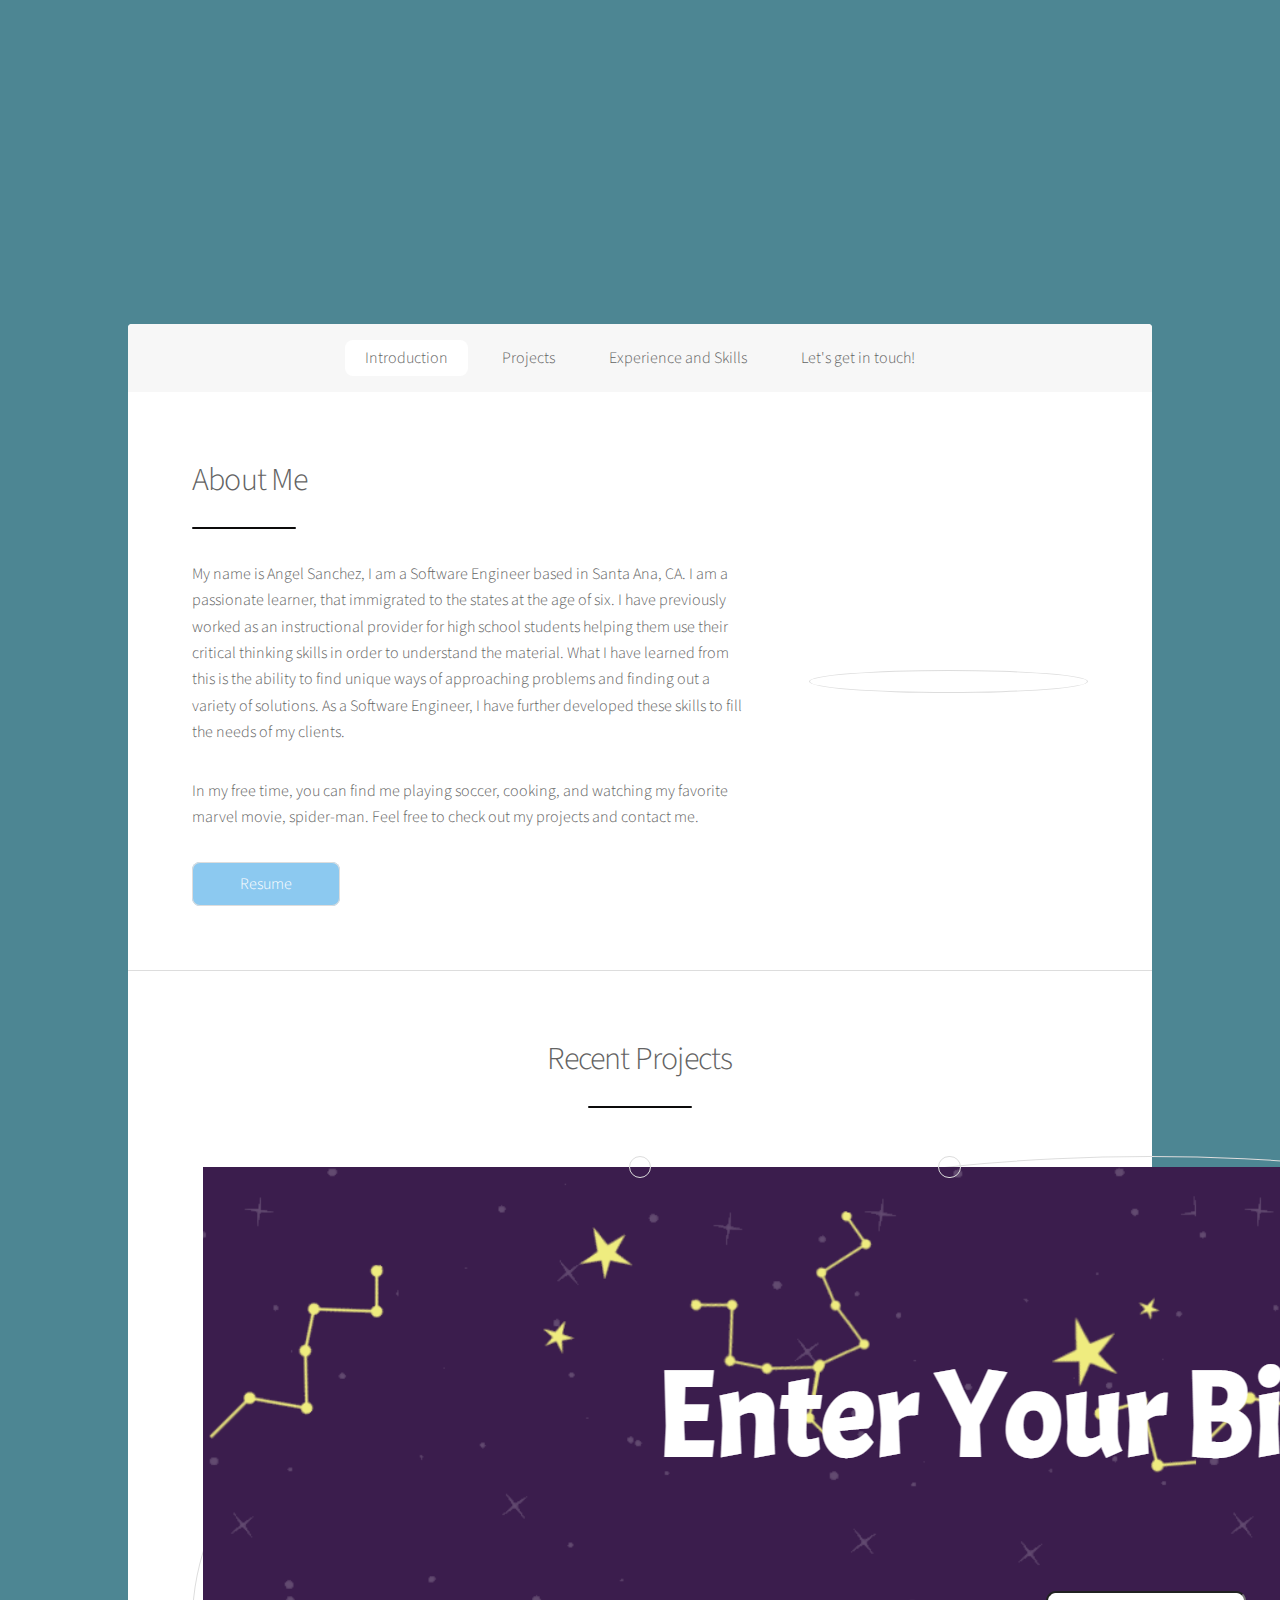
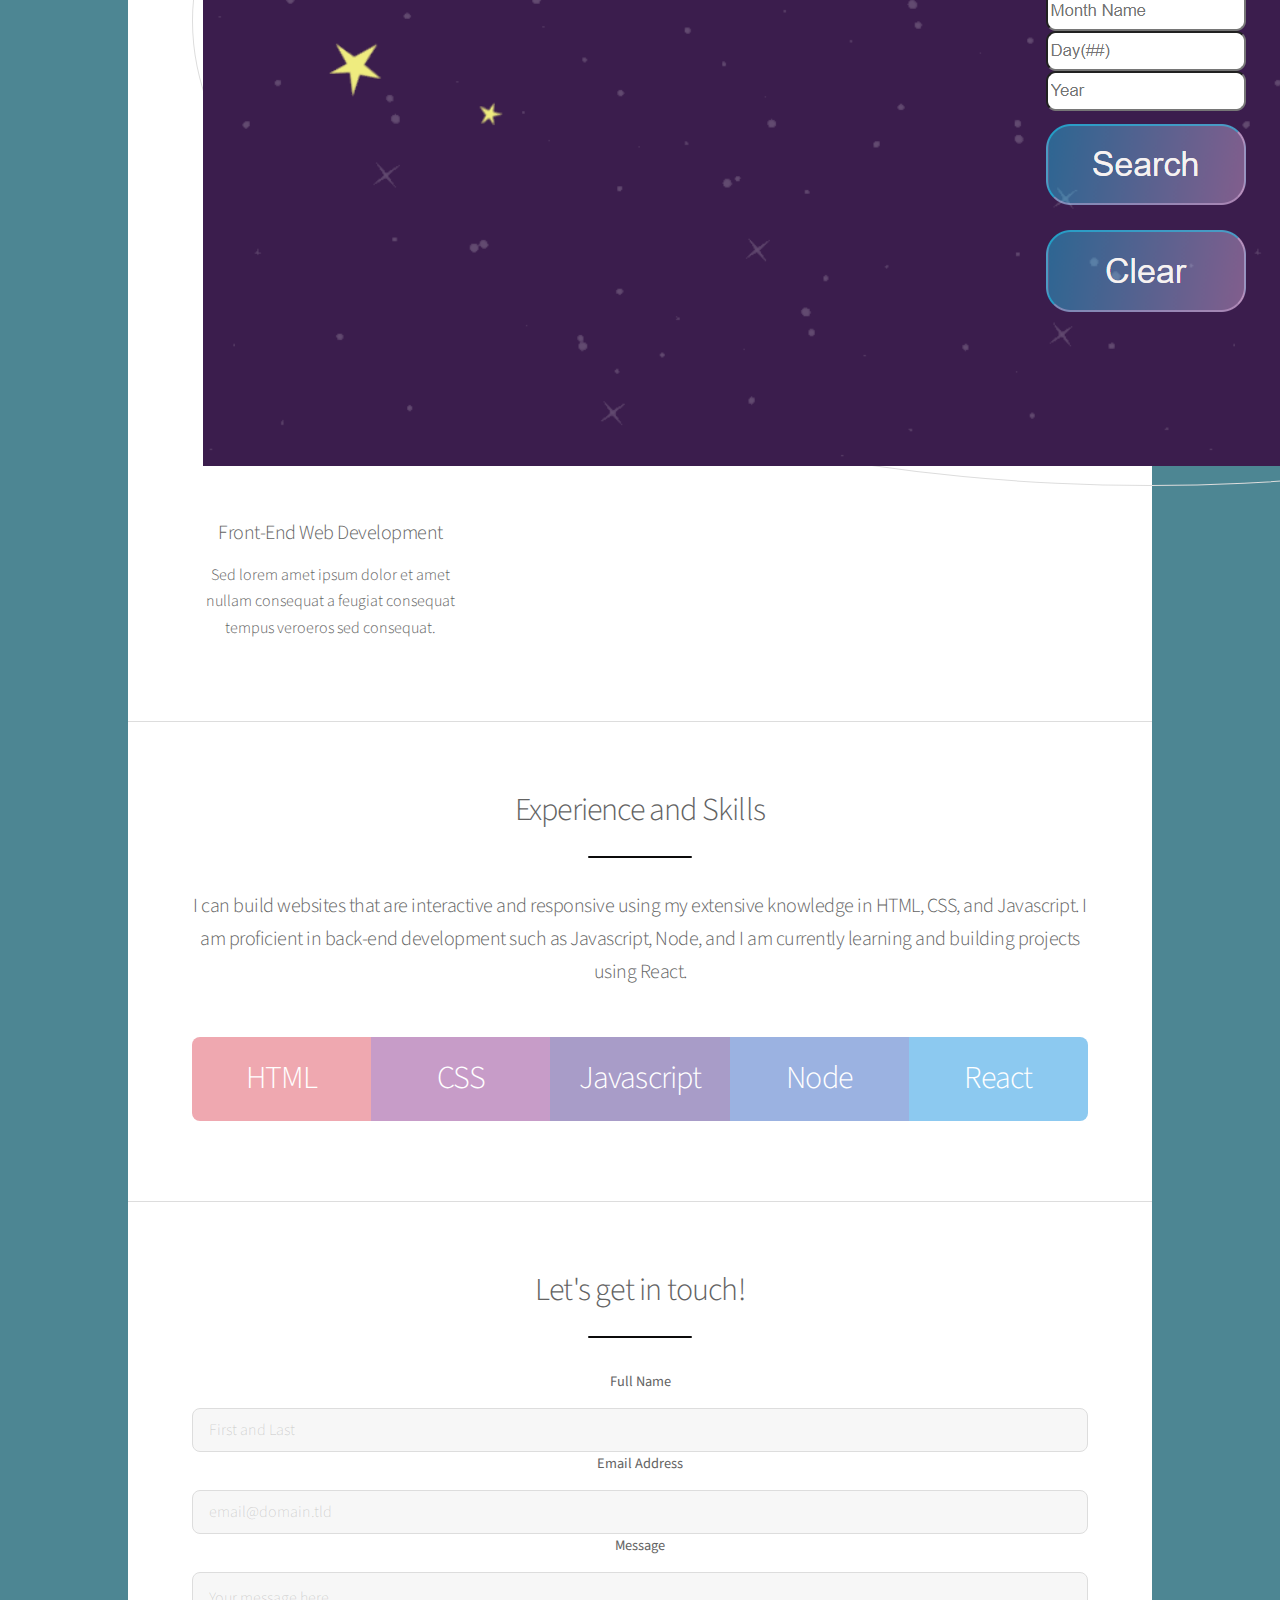
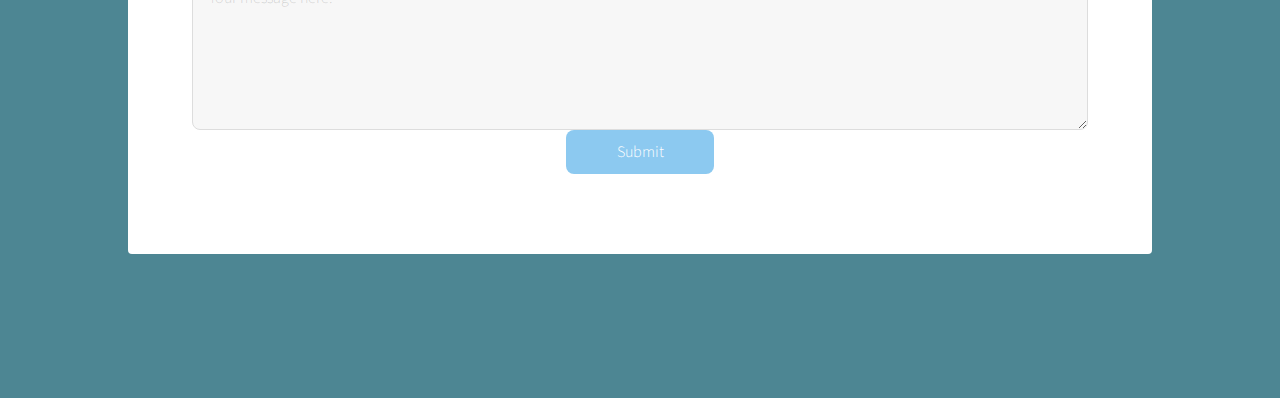
==== index.html @ 54117f0a "Update index.html" ====
<!DOCTYPE HTML>

<html>
	<head>
		<title>Angel Sanchez Portfolio</title>
		<meta charset="utf-8" />
		<meta name="viewport" content="width=device-width, initial-scale=1, user-scalable=no" />
		<link rel="stylesheet" href="assets/css/main.css" />
		<noscript><link rel="stylesheet" href="assets/css/noscript.css" /></noscript>
	</head>
	<body class="is-preload">

		<!-- Wrapper -->
			<div id="wrapper">

				<!-- Header -->
					<header id="header" class="alt">
<!-- 						<span class="logo"><img src="images/Angel.png" alt="" /></span> -->
						<h1>Angel Sanchez Bazan</h1>
						<ul>
							<li class = "linkedin"><a href="https://www.linkedin.com/in/angel-sanchez-a09723190/" target= "_blank"><i class="fab fa-linkedin-in"></i></a></li>
							<li class = "media-links2"><a href ="https://twitter.com/sanchez27_angel" target = "_blank"><i class="fab fa-twitter"></i></a></li>
							<li class = "media-links3"><a href = "https://github.com/t050" target = "_blank"><i class="fab fa-github"></i></a></li>
						</ul>
						<p>Just another friendly, Software Engineer </p>
					</header>
					<!-- <br />
					designed by <a href="https://twitter.com/sanchez27_angel">@sanchez27_angel</a>. -->
				<!-- Nav -->
					<nav id="nav">
						<ul>
							<li><a href="#intro" class="active">Introduction</a></li>
							<li><a href="#first">Projects</a></li>
							<li><a href="#second">Experience and Skills</a></li>
							<li><a href="#cta">Let's get in touch!</a></li>
						</ul>
					</nav>

				<!-- Main -->
					<div id="main">

						<!-- Introduction -->
							<section id="intro" class="main">
								<div class="spotlight">
									<div class="content">
										<header class="major">
											<h2>About Me</h2>
										</header>
										<p>My name is Angel Sanchez, I am a Software Engineer based in Santa Ana, CA. I am a passionate learner, that immigrated to the states at the age of six. I have previously worked as an instructional provider for high school students helping them use their critical thinking skills in order to understand the material. What I have learned from this is the ability to find unique ways of approaching problems and finding out a variety of solutions. As a Software Engineer, I have further developed these skills to fill the needs of my clients.</p>
										<p>In my free time, you can find me playing soccer, cooking, and watching my favorite marvel movie, spider-man. Feel free to check out my projects and contact me.  </p>
										<ul class="actions">
											<li><a href="https://drive.google.com/file/d/1MZPP5GNu8l9Jbw7h25G1iPwLgvTnqQPQ/view?usp=sharing" target="_blank" class="button">Resume</a></li>
										</ul>
									</div>
									<span class="image"><img src="images/angelsanchez (1).png" alt="" /></span>
								</div>
							</section>

						<!-- First Section -->
							<section id="first" class="main special">
								<header class="major">
									<h2>Recent Projects</h2>
								</header>
								<ul class="features">
									<li>
											<a class="icon solid major style1 fa-code" href="https://avocado-horoscope.netlify.app/"></span>
											<img class="horoscope" src="images/avocado.png" alt>
										</a>
										<h3>Front-End Web Development</h3>
										<p>Sed lorem amet ipsum dolor et amet nullam consequat a feugiat consequat tempus veroeros sed consequat.</p>
									</li>
									<li>
										<span class="icon major style3 fa-copy"></span>
										<h3>Back-End Web Development</h3>
										<p>Sed lorem amet ipsum dolor et amet nullam consequat a feugiat consequat tempus veroeros sed consequat.</p>
									</li>
									<li>
										<span class="icon major style5 fa-gem"></span>
										<h3>Graphic Design</h3>
										<p>Sed lorem amet ipsum dolor et amet nullam consequat a feugiat consequat tempus veroeros sed consequat.</p>
									</li>
								</ul>
								<footer class="major">
									<!-- <ul class="actions special">
										<li><a href="generic.html" class="button">Learn More</a></li>
									</ul> -->
								</footer>
							</section>

						<!-- Experience and Skills -->
							<section id="second" class="main special">
								<header class="major">
									<h2>Experience and Skills</h2>
									<p>I can build websites that are interactive and responsive using my extensive knowledge in HTML, CSS, and Javascript. I am proficient in back-end development such as Javascript, Node, and I am currently learning and building projects using React.</p>
								</header>
								<ul class="statistics">
									<li class="style1">
										<span class="fab fa-html5"></span>
										<strong>HTML</strong>
									</li>
									<li class="style2">
										<span class="fab fa-css3-alt"></span>
										<strong>CSS</strong>
									</li>
									<li class="style3">
										<span class="fab fa-js"></span>
										<strong>Javascript</strong>
									</li>
									<li class="style4">
										<span class="fab fa-node-js"></span>
										<strong>Node</strong>
									</li>
									<li class="style5">
										<span class="fab fa-react"></span>
										<strong>React</strong>
									</li>
								</ul>
<!-- 								<p class="content">. </p> -->
								<footer class="major">
									
								</footer>
							</section>

						<!-- Get Started -->
							<section id="cta" class="main special">
								<header class="major">
									<h2>Let's get in touch!</h2>
									<form id="fs-frm" name="simple-contact-form" accept-charset="utf-8" action="https://formspree.io/f/mdoykpnk" method="post">
  <fieldset id="fs-frm-inputs">
    <label for="full-name">Full Name</label>
    <input type="text" name="name" id="full-name" placeholder="First and Last" required="">
    <label for="email-address">Email Address</label>
    <input type="email" name="_replyto" id="email-address" placeholder="email@domain.tld" required="">
    <label for="message">Message</label>
    <textarea rows="5" name="message" id="message" placeholder="Your message here." required=""></textarea>
    <input type="hidden" name="_subject" id="email-subject" value="Contact Form Submission">
  </fieldset>

  <input type="submit" value="Submit" class ="primary">
										
</form>
<!-- 								<dt>Email</dt>
								<dd><a href="mailto:angelsanchez.as524@gmail.com">angelsanchez.as524@gmail.com</a></dd>
									<p>Donec imperdiet consequat consequat. Suspendisse feugiat congue<br />
									posuere. Nulla massa urna, fermentum eget quam aliquet.</p>
								</header>
								<footer class="major"> -->
<!-- 									<ul class="actions special">
										<li><a href="generic.html" class="button primary">Get Started</a></li>
										<li><a href="generic.html" class="button">Learn More</a></li>
									</ul> -->
								</footer>
							</section>

					</div>

				<!-- Footer -->
					<footer id="footer">
<!-- 						<section>
							<h2>Aliquam sed mauris</h2>
							<p>Sed lorem ipsum dolor sit amet et nullam consequat feugiat consequat magna adipiscing tempus etiam dolore veroeros. eget dapibus mauris. Cras aliquet, nisl ut viverra sollicitudin, ligula erat egestas velit, vitae tincidunt odio.</p>
							<ul class="actions">
								<li><a href="generic.html" class="button">Learn More</a></li>
							</ul>
						</section>
						<section>
							<h2>Etiam feugiat</h2>
							<dl class="alt">
								<dt>Address</dt>
								<dd>1234 Somewhere Road &bull; Nashville, TN 00000 &bull; USA</dd>
								<dt>Phone</dt>
								<dd>(000) 000-0000 x 0000</dd>
								<dt>Email</dt>
								<dd><a href="#">information@untitled.tld</a></dd>
							</dl>
							<ul class="icons">
								<li><a href="#" class="icon brands fa-twitter alt"><span class="label">Twitter</span></a></li>
								<li><a href="#" class="icon brands fa-facebook-f alt"><span class="label">Facebook</span></a></li>
								<li><a href="#" class="icon brands fa-instagram alt"><span class="label">Instagram</span></a></li>
								<li><a href="#" class="icon brands fa-github alt"><span class="label">GitHub</span></a></li>
								<li><a href="#" class="icon brands fa-dribbble alt"><span class="label">Dribbble</span></a></li>
							</ul>
						</section>
						<p class="copyright">&copy; Untitled. Design: <a href="https://html5up.net">HTML5 UP</a>.</p> -->
					</footer>

			</div>

		<!-- Scripts -->
			<script src="assets/js/jquery.min.js"></script>
			<script src="assets/js/jquery.scrollex.min.js"></script>
			<script src="assets/js/jquery.scrolly.min.js"></script>
			<script src="assets/js/browser.min.js"></script>
			<script src="assets/js/breakpoints.min.js"></script>
			<script src="assets/js/util.js"></script>
			<script src="assets/js/main.js"></script>

	</body>
</html>
---- assets/css/main.css ----
@import url(fontawesome-all.min.css);
@import 'https://fonts.googleapis.com/css?family=Source+Sans+Pro:300,400';

/*
	Stellar by HTML5 UP
	html5up.net | @ajlkn
	Free for personal and commercial use under the CCA 3.0 license (html5up.net/license)
*/

html, body, div, span, applet, object,
iframe, h1, h2, h3, h4, h5, h6, p, blockquote,
pre, a, abbr, acronym, address, big, cite,
code, del, dfn, em, img, ins, kbd, q, s, samp,
small, strike, strong, sub, sup, tt, var, b,
u, i, center, dl, dt, dd, ol, ul, li, fieldset,
form, label, legend, table, caption, tbody,
tfoot, thead, tr, th, td, article, aside,
canvas, details, embed, figure, figcaption,
footer, header, hgroup, menu, nav, output, ruby,
section, summary, time, mark, audio, video {
	margin: 0;
	padding: 0;
	border: 0;
	font-size: 100%;
	font: inherit;
	vertical-align: baseline;}

article, aside, details, figcaption, figure,
footer, header, hgroup, menu, nav, section {
	display: block;}

body {
	line-height: 1;
}

ol, ul {
	list-style: none;
}

blockquote, q {
	quotes: none;
}

	blockquote:before, blockquote:after, q:before, q:after {
		content: '';
		content: none;
	}

table {
	border-collapse: collapse;
	border-spacing: 0;
}

body {
	-webkit-text-size-adjust: none;
}

mark {
	background-color: transparent;
	color: inherit;
}

input::-moz-focus-inner {
	border: 0;
	padding: 0;
}

input, select, textarea {
	-moz-appearance: none;
	-webkit-appearance: none;
	-ms-appearance: none;
	appearance: none;
}

/* Basic */

	@-ms-viewport {
		width: device-width;
	}

	body {
		-ms-overflow-style: scrollbar;
	}

	@media screen and (max-width: 480px) {

		html, body {
			min-width: 320px;
		}

	}

	html {
		box-sizing: border-box;
	}

	*, *:before, *:after {
		box-sizing: inherit;
	}

	body {
		background-color: #20690a;
		background-image: url("images/overlay.png"), -moz-linear-gradient(45deg, #065814 15%, #5f4d93 85%);
		background-image: url("images/overlay.png"), -webkit-linear-gradient(45deg, #e37682 15%, #5f4d93 85%);
		background-image: url("images/overlay.png"), -ms-linear-gradient(45deg, #4d8693 15%, #4d8693 85%);
		background-image: url("images/overlay.png"), linear-gradient(45deg, #4d8693 15%, #4d8693 85%);
	}

		body.is-preload *, body.is-preload *:before, body.is-preload *:after {
			-moz-animation: none !important;
			-webkit-animation: none !important;
			-ms-animation: none !important;
			animation: none !important;
			-moz-transition: none !important;
			-webkit-transition: none !important;
			-ms-transition: none !important;
			transition: none !important;
		}

/* Type */

	body {
		background-color: #2f5e14;
		color: rgba(255, 255, 255, 0.65);
	}

	body, input, select, textarea {
		font-family: "Source Sans Pro", Helvetica, sans-serif;
		font-size: 17pt;
		font-weight: 300;
		line-height: 1.65;
	}

		@media screen and (max-width: 1680px) {

			body, input, select, textarea {
				font-size: 14pt;
			}

		}

		@media screen and (max-width: 1280px) {

			body, input, select, textarea {
				font-size: 12pt;
			}

		}

		@media screen and (max-width: 360px) {

			body, input, select, textarea {
				font-size: 11pt;
			}

		}

	a {
		-moz-transition: color 0.2s ease, border-bottom 0.2s ease;
		-webkit-transition: color 0.2s ease, border-bottom 0.2s ease;
		-ms-transition: color 0.2s ease, border-bottom 0.2s ease;
		transition: color 0.2s ease, border-bottom 0.2s ease;
		text-decoration: none;
		border-bottom: dotted 1px;
		color: inherit;
	}

		a:hover {
			border-bottom-color: transparent;
		}

	strong, b {
		font-weight: 400;
	}

	em, i {
		font-style: italic;
	}

	p {
		margin: 0 0 2em 0;
	}

		p.content {
			-moz-columns: 20em 2;
			-webkit-columns: 20em 2;
			-ms-columns: 20em 2;
			columns: 20em 2;
			-moz-column-gap: 2em;
			-webkit-column-gap: 2em;
			-ms-column-gap: 2em;
			column-gap: 2em;
			text-align: justify;
		}

	h1, h2, h3, h4, h5, h6 {
		font-weight: 300;
		line-height: 1.5;
		margin: 0 0 0.7em 0;
		letter-spacing: -0.025em;
	}

		h1 a, h2 a, h3 a, h4 a, h5 a, h6 a {
			color: inherit;
			text-decoration: none;
		}

	h1 {
		font-size: 2.5em;
		line-height: 1.2;
	}

	h2 {
		font-size: 1.5em;
	}

	h3 {
		font-size: 1.25em;
	}

	h4 {
		font-size: 1.1em;
	}

	h5 {
		font-size: 0.9em;
	}

	h6 {
		font-size: 0.7em;
	}

	@media screen and (max-width: 736px) {

		h1 {
			font-size: 2em;
		}

	}

	sub {
		font-size: 0.8em;
		position: relative;
		top: 0.5em;
	}

	sup {
		font-size: 0.8em;
		position: relative;
		top: -0.5em;
	}

	blockquote {
		border-left: solid 4px;
		font-style: italic;
		margin: 0 0 2em 0;
		padding: 0.5em 0 0.5em 2em;
	}

	code {
		border-radius: 8px;
		border: solid 1px;
		font-family: "Courier New", monospace;
		font-size: 0.9em;
		margin: 0 0.25em;
		padding: 0.25em 0.65em;
	}

	pre {
		-webkit-overflow-scrolling: touch;
		font-family: "Courier New", monospace;
		font-size: 0.9em;
		margin: 0 0 2em 0;
	}

		pre code {
			display: block;
			line-height: 1.75;
			padding: 1em 1.5em;
			overflow-x: auto;
		}

	hr {
		border: 0;
		border-bottom: solid 1px;
		margin: 2em 0;
	}

		hr.major {
			margin: 3em 0;
		}

	.align-left {
		text-align: left;
	}

	.align-center {
		text-align: center;
	}

	.align-right {
		text-align: right;
	}

	input, select, textarea {
		color: #ffffff;
	}

	a:hover {
		color: #ffffff;
	}

	strong, b {
		color: #ffffff;
	}

	h1, h2, h3, h4, h5, h6 {
		color: #ffffff;
	}

	blockquote {
		border-left-color: rgba(255, 255, 255, 0.35);
	}

	code {
		background: rgba(255, 255, 255, 0.075);
		border-color: rgba(255, 255, 255, 0.35);
	}

	hr {
		border-bottom-color: rgba(255, 255, 255, 0.35);
	}

/* Row */

	.row {
		display: flex;
		flex-wrap: wrap;
		box-sizing: border-box;
		align-items: stretch;
	}

		.row > * {
			box-sizing: border-box;
		}

		.row.gtr-uniform > * > :last-child {
			margin-bottom: 0;
		}

		.row.aln-left {
			justify-content: flex-start;
		}

		.row.aln-center {
			justify-content: center;
		}

		.row.aln-right {
			justify-content: flex-end;
		}

		.row.aln-top {
			align-items: flex-start;
		}

		.row.aln-middle {
			align-items: center;
		}

		.row.aln-bottom {
			align-items: flex-end;
		}

		.row > .imp {
			order: -1;
		}

		.row > .col-1 {
			width: 8.33333%;
		}

		.row > .off-1 {
			margin-left: 8.33333%;
		}

		.row > .col-2 {
			width: 16.66667%;
		}

		.row > .off-2 {
			margin-left: 16.66667%;
		}

		.row > .col-3 {
			width: 25%;
		}

		.row > .off-3 {
			margin-left: 25%;
		}

		.row > .col-4 {
			width: 33.33333%;
		}

		.row > .off-4 {
			margin-left: 33.33333%;
		}

		.row > .col-5 {
			width: 41.66667%;
		}

		.row > .off-5 {
			margin-left: 41.66667%;
		}

		.row > .col-6 {
			width: 50%;
		}

		.row > .off-6 {
			margin-left: 50%;
		}

		.row > .col-7 {
			width: 58.33333%;
		}

		.row > .off-7 {
			margin-left: 58.33333%;
		}

		.row > .col-8 {
			width: 66.66667%;
		}

		.row > .off-8 {
			margin-left: 66.66667%;
		}

		.row > .col-9 {
			width: 75%;
		}

		.row > .off-9 {
			margin-left: 75%;
		}

		.row > .col-10 {
			width: 83.33333%;
		}

		.row > .off-10 {
			margin-left: 83.33333%;
		}

		.row > .col-11 {
			width: 91.66667%;
		}

		.row > .off-11 {
			margin-left: 91.66667%;
		}

		.row > .col-12 {
			width: 100%;
		}

		.row > .off-12 {
			margin-left: 100%;
		}

		.row.gtr-0 {
			margin-top: 0;
			margin-left: 0em;
		}

			.row.gtr-0 > * {
				padding: 0 0 0 0em;
			}

			.row.gtr-0.gtr-uniform {
				margin-top: 0em;
			}

				.row.gtr-0.gtr-uniform > * {
					padding-top: 0em;
				}

		.row.gtr-25 {
			margin-top: 0;
			margin-left: -0.375em;
		}

			.row.gtr-25 > * {
				padding: 0 0 0 0.375em;
			}

			.row.gtr-25.gtr-uniform {
				margin-top: -0.375em;
			}

				.row.gtr-25.gtr-uniform > * {
					padding-top: 0.375em;
				}

		.row.gtr-50 {
			margin-top: 0;
			margin-left: -0.75em;
		}

			.row.gtr-50 > * {
				padding: 0 0 0 0.75em;
			}

			.row.gtr-50.gtr-uniform {
				margin-top: -0.75em;
			}

				.row.gtr-50.gtr-uniform > * {
					padding-top: 0.75em;
				}

		.row {
			margin-top: 0;
			margin-left: -1.5em;
		}

			.row > * {
				padding: 0 0 0 1.5em;
			}

			.row.gtr-uniform {
				margin-top: -1.5em;
			}

				.row.gtr-uniform > * {
					padding-top: 1.5em;
				}

		.row.gtr-150 {
			margin-top: 0;
			margin-left: -2.25em;
		}

			.row.gtr-150 > * {
				padding: 0 0 0 2.25em;
			}

			.row.gtr-150.gtr-uniform {
				margin-top: -2.25em;
			}

				.row.gtr-150.gtr-uniform > * {
					padding-top: 2.25em;
				}

		.row.gtr-200 {
			margin-top: 0;
			margin-left: -3em;
		}

			.row.gtr-200 > * {
				padding: 0 0 0 3em;
			}

			.row.gtr-200.gtr-uniform {
				margin-top: -3em;
			}

				.row.gtr-200.gtr-uniform > * {
					padding-top: 3em;
				}

		@media screen and (max-width: 1680px) {

			.row {
				display: flex;
				flex-wrap: wrap;
				box-sizing: border-box;
				align-items: stretch;
			}

				.row > * {
					box-sizing: border-box;
				}

				.row.gtr-uniform > * > :last-child {
					margin-bottom: 0;
				}

				.row.aln-left {
					justify-content: flex-start;
				}

				.row.aln-center {
					justify-content: center;
				}

				.row.aln-right {
					justify-content: flex-end;
				}

				.row.aln-top {
					align-items: flex-start;
				}

				.row.aln-middle {
					align-items: center;
				}

				.row.aln-bottom {
					align-items: flex-end;
				}

				.row > .imp-xlarge {
					order: -1;
				}

				.row > .col-1-xlarge {
					width: 8.33333%;
				}

				.row > .off-1-xlarge {
					margin-left: 8.33333%;
				}

				.row > .col-2-xlarge {
					width: 16.66667%;
				}

				.row > .off-2-xlarge {
					margin-left: 16.66667%;
				}

				.row > .col-3-xlarge {
					width: 25%;
				}

				.row > .off-3-xlarge {
					margin-left: 25%;
				}

				.row > .col-4-xlarge {
					width: 33.33333%;
				}

				.row > .off-4-xlarge {
					margin-left: 33.33333%;
				}

				.row > .col-5-xlarge {
					width: 41.66667%;
				}

				.row > .off-5-xlarge {
					margin-left: 41.66667%;
				}

				.row > .col-6-xlarge {
					width: 50%;
				}

				.row > .off-6-xlarge {
					margin-left: 50%;
				}

				.row > .col-7-xlarge {
					width: 58.33333%;
				}

				.row > .off-7-xlarge {
					margin-left: 58.33333%;
				}

				.row > .col-8-xlarge {
					width: 66.66667%;
				}

				.row > .off-8-xlarge {
					margin-left: 66.66667%;
				}

				.row > .col-9-xlarge {
					width: 75%;
				}

				.row > .off-9-xlarge {
					margin-left: 75%;
				}

				.row > .col-10-xlarge {
					width: 83.33333%;
				}

				.row > .off-10-xlarge {
					margin-left: 83.33333%;
				}

				.row > .col-11-xlarge {
					width: 91.66667%;
				}

				.row > .off-11-xlarge {
					margin-left: 91.66667%;
				}

				.row > .col-12-xlarge {
					width: 100%;
				}

				.row > .off-12-xlarge {
					margin-left: 100%;
				}

				.row.gtr-0 {
					margin-top: 0;
					margin-left: 0em;
				}

					.row.gtr-0 > * {
						padding: 0 0 0 0em;
					}

					.row.gtr-0.gtr-uniform {
						margin-top: 0em;
					}

						.row.gtr-0.gtr-uniform > * {
							padding-top: 0em;
						}

				.row.gtr-25 {
					margin-top: 0;
					margin-left: -0.375em;
				}

					.row.gtr-25 > * {
						padding: 0 0 0 0.375em;
					}

					.row.gtr-25.gtr-uniform {
						margin-top: -0.375em;
					}

						.row.gtr-25.gtr-uniform > * {
							padding-top: 0.375em;
						}

				.row.gtr-50 {
					margin-top: 0;
					margin-left: -0.75em;
				}

					.row.gtr-50 > * {
						padding: 0 0 0 0.75em;
					}

					.row.gtr-50.gtr-uniform {
						margin-top: -0.75em;
					}

						.row.gtr-50.gtr-uniform > * {
							padding-top: 0.75em;
						}

				.row {
					margin-top: 0;
					margin-left: -1.5em;
				}

					.row > * {
						padding: 0 0 0 1.5em;
					}

					.row.gtr-uniform {
						margin-top: -1.5em;
					}

						.row.gtr-uniform > * {
							padding-top: 1.5em;
						}

				.row.gtr-150 {
					margin-top: 0;
					margin-left: -2.25em;
				}

					.row.gtr-150 > * {
						padding: 0 0 0 2.25em;
					}

					.row.gtr-150.gtr-uniform {
						margin-top: -2.25em;
					}

						.row.gtr-150.gtr-uniform > * {
							padding-top: 2.25em;
						}

				.row.gtr-200 {
					margin-top: 0;
					margin-left: -3em;
				}

					.row.gtr-200 > * {
						padding: 0 0 0 3em;
					}

					.row.gtr-200.gtr-uniform {
						margin-top: -3em;
					}

						.row.gtr-200.gtr-uniform > * {
							padding-top: 3em;
						}

		}

		@media screen and (max-width: 1280px) {

			.row {
				display: flex;
				flex-wrap: wrap;
				box-sizing: border-box;
				align-items: stretch;
			}

				.row > * {
					box-sizing: border-box;
				}

				.row.gtr-uniform > * > :last-child {
					margin-bottom: 0;
				}

				.row.aln-left {
					justify-content: flex-start;
				}

				.row.aln-center {
					justify-content: center;
				}

				.row.aln-right {
					justify-content: flex-end;
				}

				.row.aln-top {
					align-items: flex-start;
				}

				.row.aln-middle {
					align-items: center;
				}

				.row.aln-bottom {
					align-items: flex-end;
				}

				.row > .imp-large {
					order: -1;
				}

				.row > .col-1-large {
					width: 8.33333%;
				}

				.row > .off-1-large {
					margin-left: 8.33333%;
				}

				.row > .col-2-large {
					width: 16.66667%;
				}

				.row > .off-2-large {
					margin-left: 16.66667%;
				}

				.row > .col-3-large {
					width: 25%;
				}

				.row > .off-3-large {
					margin-left: 25%;
				}

				.row > .col-4-large {
					width: 33.33333%;
				}

				.row > .off-4-large {
					margin-left: 33.33333%;
				}

				.row > .col-5-large {
					width: 41.66667%;
				}

				.row > .off-5-large {
					margin-left: 41.66667%;
				}

				.row > .col-6-large {
					width: 50%;
				}

				.row > .off-6-large {
					margin-left: 50%;
				}

				.row > .col-7-large {
					width: 58.33333%;
				}

				.row > .off-7-large {
					margin-left: 58.33333%;
				}

				.row > .col-8-large {
					width: 66.66667%;
				}

				.row > .off-8-large {
					margin-left: 66.66667%;
				}

				.row > .col-9-large {
					width: 75%;
				}

				.row > .off-9-large {
					margin-left: 75%;
				}

				.row > .col-10-large {
					width: 83.33333%;
				}

				.row > .off-10-large {
					margin-left: 83.33333%;
				}

				.row > .col-11-large {
					width: 91.66667%;
				}

				.row > .off-11-large {
					margin-left: 91.66667%;
				}

				.row > .col-12-large {
					width: 100%;
				}

				.row > .off-12-large {
					margin-left: 100%;
				}

				.row.gtr-0 {
					margin-top: 0;
					margin-left: 0em;
				}

					.row.gtr-0 > * {
						padding: 0 0 0 0em;
					}

					.row.gtr-0.gtr-uniform {
						margin-top: 0em;
					}

						.row.gtr-0.gtr-uniform > * {
							padding-top: 0em;
						}

				.row.gtr-25 {
					margin-top: 0;
					margin-left: -0.375em;
				}

					.row.gtr-25 > * {
						padding: 0 0 0 0.375em;
					}

					.row.gtr-25.gtr-uniform {
						margin-top: -0.375em;
					}

						.row.gtr-25.gtr-uniform > * {
							padding-top: 0.375em;
						}

				.row.gtr-50 {
					margin-top: 0;
					margin-left: -0.75em;
				}

					.row.gtr-50 > * {
						padding: 0 0 0 0.75em;
					}

					.row.gtr-50.gtr-uniform {
						margin-top: -0.75em;
					}

						.row.gtr-50.gtr-uniform > * {
							padding-top: 0.75em;
						}

				.row {
					margin-top: 0;
					margin-left: -1.5em;
				}

					.row > * {
						padding: 0 0 0 1.5em;
					}

					.row.gtr-uniform {
						margin-top: -1.5em;
					}

						.row.gtr-uniform > * {
							padding-top: 1.5em;
						}

				.row.gtr-150 {
					margin-top: 0;
					margin-left: -2.25em;
				}

					.row.gtr-150 > * {
						padding: 0 0 0 2.25em;
					}

					.row.gtr-150.gtr-uniform {
						margin-top: -2.25em;
					}

						.row.gtr-150.gtr-uniform > * {
							padding-top: 2.25em;
						}

				.row.gtr-200 {
					margin-top: 0;
					margin-left: -3em;
				}

					.row.gtr-200 > * {
						padding: 0 0 0 3em;
					}

					.row.gtr-200.gtr-uniform {
						margin-top: -3em;
					}

						.row.gtr-200.gtr-uniform > * {
							padding-top: 3em;
						}

		}

		@media screen and (max-width: 980px) {

			.row {
				display: flex;
				flex-wrap: wrap;
				box-sizing: border-box;
				align-items: stretch;
			}

				.row > * {
					box-sizing: border-box;
				}

				.row.gtr-uniform > * > :last-child {
					margin-bottom: 0;
				}

				.row.aln-left {
					justify-content: flex-start;
				}

				.row.aln-center {
					justify-content: center;
				}

				.row.aln-right {
					justify-content: flex-end;
				}

				.row.aln-top {
					align-items: flex-start;
				}

				.row.aln-middle {
					align-items: center;
				}

				.row.aln-bottom {
					align-items: flex-end;
				}

				.row > .imp-medium {
					order: -1;
				}

				.row > .col-1-medium {
					width: 8.33333%;
				}

				.row > .off-1-medium {
					margin-left: 8.33333%;
				}

				.row > .col-2-medium {
					width: 16.66667%;
				}

				.row > .off-2-medium {
					margin-left: 16.66667%;
				}

				.row > .col-3-medium {
					width: 25%;
				}

				.row > .off-3-medium {
					margin-left: 25%;
				}

				.row > .col-4-medium {
					width: 33.33333%;
				}

				.row > .off-4-medium {
					margin-left: 33.33333%;
				}

				.row > .col-5-medium {
					width: 41.66667%;
				}

				.row > .off-5-medium {
					margin-left: 41.66667%;
				}

				.row > .col-6-medium {
					width: 50%;
				}

				.row > .off-6-medium {
					margin-left: 50%;
				}

				.row > .col-7-medium {
					width: 58.33333%;
				}

				.row > .off-7-medium {
					margin-left: 58.33333%;
				}

				.row > .col-8-medium {
					width: 66.66667%;
				}

				.row > .off-8-medium {
					margin-left: 66.66667%;
				}

				.row > .col-9-medium {
					width: 75%;
				}

				.row > .off-9-medium {
					margin-left: 75%;
				}

				.row > .col-10-medium {
					width: 83.33333%;
				}

				.row > .off-10-medium {
					margin-left: 83.33333%;
				}

				.row > .col-11-medium {
					width: 91.66667%;
				}

				.row > .off-11-medium {
					margin-left: 91.66667%;
				}

				.row > .col-12-medium {
					width: 100%;
				}

				.row > .off-12-medium {
					margin-left: 100%;
				}

				.row.gtr-0 {
					margin-top: 0;
					margin-left: 0em;
				}

					.row.gtr-0 > * {
						padding: 0 0 0 0em;
					}

					.row.gtr-0.gtr-uniform {
						margin-top: 0em;
					}

						.row.gtr-0.gtr-uniform > * {
							padding-top: 0em;
						}

				.row.gtr-25 {
					margin-top: 0;
					margin-left: -0.375em;
				}

					.row.gtr-25 > * {
						padding: 0 0 0 0.375em;
					}

					.row.gtr-25.gtr-uniform {
						margin-top: -0.375em;
					}

						.row.gtr-25.gtr-uniform > * {
							padding-top: 0.375em;
						}

				.row.gtr-50 {
					margin-top: 0;
					margin-left: -0.75em;
				}

					.row.gtr-50 > * {
						padding: 0 0 0 0.75em;
					}

					.row.gtr-50.gtr-uniform {
						margin-top: -0.75em;
					}

						.row.gtr-50.gtr-uniform > * {
							padding-top: 0.75em;
						}

				.row {
					margin-top: 0;
					margin-left: -1.5em;
				}

					.row > * {
						padding: 0 0 0 1.5em;
					}

					.row.gtr-uniform {
						margin-top: -1.5em;
					}

						.row.gtr-uniform > * {
							padding-top: 1.5em;
						}

				.row.gtr-150 {
					margin-top: 0;
					margin-left: -2.25em;
				}

					.row.gtr-150 > * {
						padding: 0 0 0 2.25em;
					}

					.row.gtr-150.gtr-uniform {
						margin-top: -2.25em;
					}

						.row.gtr-150.gtr-uniform > * {
							padding-top: 2.25em;
						}

				.row.gtr-200 {
					margin-top: 0;
					margin-left: -3em;
				}

					.row.gtr-200 > * {
						padding: 0 0 0 3em;
					}

					.row.gtr-200.gtr-uniform {
						margin-top: -3em;
					}

						.row.gtr-200.gtr-uniform > * {
							padding-top: 3em;
						}

		}

		@media screen and (max-width: 736px) {

			.row {
				display: flex;
				flex-wrap: wrap;
				box-sizing: border-box;
				align-items: stretch;
			}

				.row > * {
					box-sizing: border-box;
				}

				.row.gtr-uniform > * > :last-child {
					margin-bottom: 0;
				}

				.row.aln-left {
					justify-content: flex-start;
				}

				.row.aln-center {
					justify-content: center;
				}

				.row.aln-right {
					justify-content: flex-end;
				}

				.row.aln-top {
					align-items: flex-start;
				}

				.row.aln-middle {
					align-items: center;
				}

				.row.aln-bottom {
					align-items: flex-end;
				}

				.row > .imp-small {
					order: -1;
				}

				.row > .col-1-small {
					width: 8.33333%;
				}

				.row > .off-1-small {
					margin-left: 8.33333%;
				}

				.row > .col-2-small {
					width: 16.66667%;
				}

				.row > .off-2-small {
					margin-left: 16.66667%;
				}

				.row > .col-3-small {
					width: 25%;
				}

				.row > .off-3-small {
					margin-left: 25%;
				}

				.row > .col-4-small {
					width: 33.33333%;
				}

				.row > .off-4-small {
					margin-left: 33.33333%;
				}

				.row > .col-5-small {
					width: 41.66667%;
				}

				.row > .off-5-small {
					margin-left: 41.66667%;
				}

				.row > .col-6-small {
					width: 50%;
				}

				.row > .off-6-small {
					margin-left: 50%;
				}

				.row > .col-7-small {
					width: 58.33333%;
				}

				.row > .off-7-small {
					margin-left: 58.33333%;
				}

				.row > .col-8-small {
					width: 66.66667%;
				}

				.row > .off-8-small {
					margin-left: 66.66667%;
				}

				.row > .col-9-small {
					width: 75%;
				}

				.row > .off-9-small {
					margin-left: 75%;
				}

				.row > .col-10-small {
					width: 83.33333%;
				}

				.row > .off-10-small {
					margin-left: 83.33333%;
				}

				.row > .col-11-small {
					width: 91.66667%;
				}

				.row > .off-11-small {
					margin-left: 91.66667%;
				}

				.row > .col-12-small {
					width: 100%;
				}

				.row > .off-12-small {
					margin-left: 100%;
				}

				.row.gtr-0 {
					margin-top: 0;
					margin-left: 0em;
				}

					.row.gtr-0 > * {
						padding: 0 0 0 0em;
					}

					.row.gtr-0.gtr-uniform {
						margin-top: 0em;
					}

						.row.gtr-0.gtr-uniform > * {
							padding-top: 0em;
						}

				.row.gtr-25 {
					margin-top: 0;
					margin-left: -0.25em;
				}

					.row.gtr-25 > * {
						padding: 0 0 0 0.25em;
					}

					.row.gtr-25.gtr-uniform {
						margin-top: -0.25em;
					}

						.row.gtr-25.gtr-uniform > * {
							padding-top: 0.25em;
						}

				.row.gtr-50 {
					margin-top: 0;
					margin-left: -0.5em;
				}

					.row.gtr-50 > * {
						padding: 0 0 0 0.5em;
					}

					.row.gtr-50.gtr-uniform {
						margin-top: -0.5em;
					}

						.row.gtr-50.gtr-uniform > * {
							padding-top: 0.5em;
						}

				.row {
					margin-top: 0;
					margin-left: -1em;
				}

					.row > * {
						padding: 0 0 0 1em;
					}

					.row.gtr-uniform {
						margin-top: -1em;
					}

						.row.gtr-uniform > * {
							padding-top: 1em;
						}

				.row.gtr-150 {
					margin-top: 0;
					margin-left: -1.5em;
				}

					.row.gtr-150 > * {
						padding: 0 0 0 1.5em;
					}

					.row.gtr-150.gtr-uniform {
						margin-top: -1.5em;
					}

						.row.gtr-150.gtr-uniform > * {
							padding-top: 1.5em;
						}

				.row.gtr-200 {
					margin-top: 0;
					margin-left: -2em;
				}

					.row.gtr-200 > * {
						padding: 0 0 0 2em;
					}

					.row.gtr-200.gtr-uniform {
						margin-top: -2em;
					}

						.row.gtr-200.gtr-uniform > * {
							padding-top: 2em;
						}

		}

		@media screen and (max-width: 480px) {

			.row {
				display: flex;
				flex-wrap: wrap;
				box-sizing: border-box;
				align-items: stretch;
			}

				.row > * {
					box-sizing: border-box;
				}

				.row.gtr-uniform > * > :last-child {
					margin-bottom: 0;
				}

				.row.aln-left {
					justify-content: flex-start;
				}

				.row.aln-center {
					justify-content: center;
				}

				.row.aln-right {
					justify-content: flex-end;
				}

				.row.aln-top {
					align-items: flex-start;
				}

				.row.aln-middle {
					align-items: center;
				}

				.row.aln-bottom {
					align-items: flex-end;
				}

				.row > .imp-xsmall {
					order: -1;
				}

				.row > .col-1-xsmall {
					width: 8.33333%;
				}

				.row > .off-1-xsmall {
					margin-left: 8.33333%;
				}

				.row > .col-2-xsmall {
					width: 16.66667%;
				}

				.row > .off-2-xsmall {
					margin-left: 16.66667%;
				}

				.row > .col-3-xsmall {
					width: 25%;
				}

				.row > .off-3-xsmall {
					margin-left: 25%;
				}

				.row > .col-4-xsmall {
					width: 33.33333%;
				}

				.row > .off-4-xsmall {
					margin-left: 33.33333%;
				}

				.row > .col-5-xsmall {
					width: 41.66667%;
				}

				.row > .off-5-xsmall {
					margin-left: 41.66667%;
				}

				.row > .col-6-xsmall {
					width: 50%;
				}

				.row > .off-6-xsmall {
					margin-left: 50%;
				}

				.row > .col-7-xsmall {
					width: 58.33333%;
				}

				.row > .off-7-xsmall {
					margin-left: 58.33333%;
				}

				.row > .col-8-xsmall {
					width: 66.66667%;
				}

				.row > .off-8-xsmall {
					margin-left: 66.66667%;
				}

				.row > .col-9-xsmall {
					width: 75%;
				}

				.row > .off-9-xsmall {
					margin-left: 75%;
				}

				.row > .col-10-xsmall {
					width: 83.33333%;
				}

				.row > .off-10-xsmall {
					margin-left: 83.33333%;
				}

				.row > .col-11-xsmall {
					width: 91.66667%;
				}

				.row > .off-11-xsmall {
					margin-left: 91.66667%;
				}

				.row > .col-12-xsmall {
					width: 100%;
				}

				.row > .off-12-xsmall {
					margin-left: 100%;
				}

				.row.gtr-0 {
					margin-top: 0;
					margin-left: 0em;
				}

					.row.gtr-0 > * {
						padding: 0 0 0 0em;
					}

					.row.gtr-0.gtr-uniform {
						margin-top: 0em;
					}

						.row.gtr-0.gtr-uniform > * {
							padding-top: 0em;
						}

				.row.gtr-25 {
					margin-top: 0;
					margin-left: -0.3125em;
				}

					.row.gtr-25 > * {
						padding: 0 0 0 0.3125em;
					}

					.row.gtr-25.gtr-uniform {
						margin-top: -0.3125em;
					}

						.row.gtr-25.gtr-uniform > * {
							padding-top: 0.3125em;
						}

				.row.gtr-50 {
					margin-top: 0;
					margin-left: -0.625em;
				}

					.row.gtr-50 > * {
						padding: 0 0 0 0.625em;
					}

					.row.gtr-50.gtr-uniform {
						margin-top: -0.625em;
					}

						.row.gtr-50.gtr-uniform > * {
							padding-top: 0.625em;
						}

				.row {
					margin-top: 0;
					margin-left: -1.25em;
				}

					.row > * {
						padding: 0 0 0 1.25em;
					}

					.row.gtr-uniform {
						margin-top: -1.25em;
					}

						.row.gtr-uniform > * {
							padding-top: 1.25em;
						}

				.row.gtr-150 {
					margin-top: 0;
					margin-left: -1.875em;
				}

					.row.gtr-150 > * {
						padding: 0 0 0 1.875em;
					}

					.row.gtr-150.gtr-uniform {
						margin-top: -1.875em;
					}

						.row.gtr-150.gtr-uniform > * {
							padding-top: 1.875em;
						}

				.row.gtr-200 {
					margin-top: 0;
					margin-left: -2.5em;
				}

					.row.gtr-200 > * {
						padding: 0 0 0 2.5em;
					}

					.row.gtr-200.gtr-uniform {
						margin-top: -2.5em;
					}

						.row.gtr-200.gtr-uniform > * {
							padding-top: 2.5em;
						}

		}

/* Box */

	.box {
		border-radius: 8px;
		border: solid;
		margin-bottom: 2em;
		padding: 1.5em;
	}

		.box > :last-child,
		.box > :last-child > :last-child,
		.box > :last-child > :last-child > :last-child {
			margin-bottom: 0;
		}

		.box.alt {
			border: 0;
			border-radius: 0;
			padding: 0;
		}

	.box {
		border-color: rgba(255, 255, 255, 0.35);
	}

/* Button */

	input[type="submit"],
	input[type="reset"],
	input[type="button"],
	button,
	.button {
		-moz-appearance: none;
		-webkit-appearance: none;
		-ms-appearance: none;
		appearance: none;
		-moz-transition: background-color 0.2s ease-in-out, color 0.2s ease-in-out;
		-webkit-transition: background-color 0.2s ease-in-out, color 0.2s ease-in-out;
		-ms-transition: background-color 0.2s ease-in-out, color 0.2s ease-in-out;
		transition: background-color 0.2s ease-in-out, color 0.2s ease-in-out;
		border-radius: 8px;
		border: 0;
		cursor: pointer;
		display: inline-block;
		font-weight: 300;
		height: 2.75em;
		line-height: 2.75em;
		min-width: 9.25em;
		padding: 0 1.5em;
		text-align: center;
		text-decoration: none;
		white-space: nowrap;
	}

		input[type="submit"].icon,
		input[type="reset"].icon,
		input[type="button"].icon,
		button.icon,
		.button.icon {
			padding-left: 1.35em;
		}

			input[type="submit"].icon:before,
			input[type="reset"].icon:before,
			input[type="button"].icon:before,
			button.icon:before,
			.button.icon:before {
				margin-right: 0.5em;
			}

		input[type="submit"].fit,
		input[type="reset"].fit,
		input[type="button"].fit,
		button.fit,
		.button.fit {
			width: 100%;
		}

		input[type="submit"].small,
		input[type="reset"].small,
		input[type="button"].small,
		button.small,
		.button.small {
			font-size: 0.8em;
		}

		input[type="submit"].large,
		input[type="reset"].large,
		input[type="button"].large,
		button.large,
		.button.large {
			font-size: 1.35em;
		}

		input[type="submit"].disabled, input[type="submit"]:disabled,
		input[type="reset"].disabled,
		input[type="reset"]:disabled,
		input[type="button"].disabled,
		input[type="button"]:disabled,
		button.disabled,
		button:disabled,
		.button.disabled,
		.button:disabled {
			pointer-events: none;
			opacity: 0.25;
		}

		@media screen and (max-width: 736px) {

			input[type="submit"],
			input[type="reset"],
			input[type="button"],
			button,
			.button {
				min-width: 0;
			}

		}

	input[type="submit"],
	input[type="reset"],
	input[type="button"],
	button,
	.button {
		background-color: transparent;
		box-shadow: inset 0 0 0 1px rgba(255, 255, 255, 0.35);
		color: #ffffff !important;
	}

		input[type="submit"]:hover,
		input[type="reset"]:hover,
		input[type="button"]:hover,
		button:hover,
		.button:hover {
			padding-top: 1rem;
			background-color: rgba(255, 255, 255, 0.075);
		}

		input[type="submit"]:active,
		input[type="reset"]:active,
		input[type="button"]:active,
		button:active,
		.button:active {
			background-color: rgba(255, 255, 255, 0.2);
		}

		input[type="submit"].icon:before,
		input[type="reset"].icon:before,
		input[type="button"].icon:before,
		button.icon:before,
		.button.icon:before {
			color: rgba(255, 255, 255, 0.5);
		}

		input[type="submit"].primary,
		input[type="reset"].primary,
		input[type="button"].primary,
		button.primary,
		.button.primary {
			
			background-color: #8cc9f0;
			color: #ffffff !important;
			box-shadow: none;
		}

			input[type="submit"].primary:hover,
			input[type="reset"].primary:hover,
			input[type="button"].primary:hover,
			button.primary:hover,
			.button.primary:hover {
				background-color: #9acff2;
			}

			input[type="submit"].primary:active,
			input[type="reset"].primary:active,
			input[type="button"].primary:active,
			button.primary:active,
			.button.primary:active {
				
				background-color: #7ec3ee;
			}

			input[type="submit"].primary.icon:before,
			input[type="reset"].primary.icon:before,
			input[type="button"].primary.icon:before,
			button.primary.icon:before,
			.button.primary.icon:before {
				color: #ffffff !important;
			}


/* Form */

	form {
		margin: 0 0 2em 0;
	}

	label {
		display: block;
		font-size: 0.9em;
		font-weight: 400;
		margin: 0 0 1em 0;
	}

	input[type="text"],
	input[type="password"],
	input[type="email"],
	select,
	textarea {
		-moz-appearance: none;
		-webkit-appearance: none;
		-ms-appearance: none;
		appearance: none;
		border-radius: 8px;
		border: solid 1px;
		color: inherit;
		display: block;
		outline: 0;
		padding: 0 1em;
		text-decoration: none;
		width: 100%;
	}

		input[type="text"]:invalid,
		input[type="password"]:invalid,
		input[type="email"]:invalid,
		select:invalid,
		textarea:invalid {
			box-shadow: none;
		}

	select {
		background-size: 1.25rem;
		background-repeat: no-repeat;
		background-position: calc(100% - 1rem) center;
		height: 2.75em;
		padding-right: 2.75em;
		text-overflow: ellipsis;
	}

		select:focus::-ms-value {
			background-color: transparent;
		}

		select::-ms-expand {
			display: none;
		}

	input[type="text"],
	input[type="password"],
	input[type="email"],
	select {
		height: 2.75em;
	}

	textarea {
		padding: 0.75em 1em;
	}

	input[type="checkbox"],
	input[type="radio"] {
		-moz-appearance: none;
		-webkit-appearance: none;
		-ms-appearance: none;
		appearance: none;
		display: block;
		float: left;
		margin-right: -2em;
		opacity: 0;
		width: 1em;
		z-index: -1;
	}

		input[type="checkbox"] + label,
		input[type="radio"] + label {
			text-decoration: none;
			cursor: pointer;
			display: inline-block;
			font-size: 1em;
			font-weight: 300;
			padding-left: 2.4em;
			padding-right: 0.75em;
			position: relative;
		}

			input[type="checkbox"] + label:before,
			input[type="radio"] + label:before {
				-moz-osx-font-smoothing: grayscale;
				-webkit-font-smoothing: antialiased;
				display: inline-block;
				font-style: normal;
				font-variant: normal;
				text-rendering: auto;
				line-height: 1;
				text-transform: none !important;
				font-family: 'Font Awesome 5 Free';
				font-weight: 900;
			}

			input[type="checkbox"] + label:before,
			input[type="radio"] + label:before {
				border-radius: 8px;
				border: solid 1px;
				content: '';
				display: inline-block;
				font-size: 0.8em;
				height: 2.0625em;
				left: 0;
				line-height: 2.0625em;
				position: absolute;
				text-align: center;
				top: 0;
				width: 2.0625em;
			}

		input[type="checkbox"]:checked + label:before,
		input[type="radio"]:checked + label:before {
			content: '\f00c';
		}

	input[type="checkbox"] + label:before {
		border-radius: 8px;
	}

	input[type="radio"] + label:before {
		border-radius: 100%;
	}

	::-webkit-input-placeholder {
		opacity: 1.0;
	}

	:-moz-placeholder {
		opacity: 1.0;
	}

	::-moz-placeholder {
		opacity: 1.0;
	}

	:-ms-input-placeholder {
		opacity: 1.0;
	}

	label {
		color: #ffffff;
	}

	input[type="text"],
	input[type="password"],
	input[type="email"],
	select,
	textarea {
		background-color: rgba(255, 255, 255, 0.075);
		border-color: rgba(255, 255, 255, 0.35);
	}

		input[type="text"]:focus,
		input[type="password"]:focus,
		input[type="email"]:focus,
		select:focus,
		textarea:focus {
			border-color: #8cc9f0;
			box-shadow: 0 0 0 1px #8cc9f0;
		}

	select {
		background-image: url("data:image/svg+xml;charset=utf8,%3Csvg xmlns='http://www.w3.org/2000/svg' width='40' height='40' preserveAspectRatio='none' viewBox='0 0 40 40'%3E%3Cpath d='M9.4,12.3l10.4,10.4l10.4-10.4c0.2-0.2,0.5-0.4,0.9-0.4c0.3,0,0.6,0.1,0.9,0.4l3.3,3.3c0.2,0.2,0.4,0.5,0.4,0.9 c0,0.4-0.1,0.6-0.4,0.9L20.7,31.9c-0.2,0.2-0.5,0.4-0.9,0.4c-0.3,0-0.6-0.1-0.9-0.4L4.3,17.3c-0.2-0.2-0.4-0.5-0.4-0.9 c0-0.4,0.1-0.6,0.4-0.9l3.3-3.3c0.2-0.2,0.5-0.4,0.9-0.4S9.1,12.1,9.4,12.3z' fill='rgba(255, 255, 255, 0.35)' /%3E%3C/svg%3E");
	}

		select option {
			color: #ffffff;
			background: #935d8c;
		}

	input[type="checkbox"] + label,
	input[type="radio"] + label {
		color: rgba(255, 255, 255, 0.65);
	}

		input[type="checkbox"] + label:before,
		input[type="radio"] + label:before {
			background: rgba(255, 255, 255, 0.075);
			border-color: rgba(255, 255, 255, 0.35);
		}

	input[type="checkbox"]:checked + label:before,
	input[type="radio"]:checked + label:before {
		background-color: #ffffff;
		border-color: #ffffff;
		color: #935d8c;
	}

	input[type="checkbox"]:focus + label:before,
	input[type="radio"]:focus + label:before {
		border-color: #8cc9f0;
		box-shadow: 0 0 0 1px #8cc9f0;
	}

	::-webkit-input-placeholder {
		color: rgba(255, 255, 255, 0.5) !important;
	}

	:-moz-placeholder {
		color: rgba(255, 255, 255, 0.5) !important;
	}

	::-moz-placeholder {
		color: rgba(255, 255, 255, 0.5) !important;
	}

	:-ms-input-placeholder {
		color: rgba(255, 255, 255, 0.5) !important;
	}

	.formerize-placeholder {
		color: rgba(255, 255, 255, 0.5) !important;
	}

/* Icon */

	.icon {
		text-decoration: none;
		-moz-transition: background-color 0.2s ease-in-out, color 0.2s ease-in-out;
		-webkit-transition: background-color 0.2s ease-in-out, color 0.2s ease-in-out;
		-ms-transition: background-color 0.2s ease-in-out, color 0.2s ease-in-out;
		transition: background-color 0.2s ease-in-out, color 0.2s ease-in-out;
		border-bottom: none;
		position: relative;
	}

		.icon:before {
			-moz-osx-font-smoothing: grayscale;
			-webkit-font-smoothing: antialiased;
			display: inline-block;
			font-style: normal;
			font-variant: normal;
			text-rendering: auto;
			line-height: 1;
			text-transform: none !important;
			font-family: 'Font Awesome 5 Free';
			font-weight: 400;
		}

		.icon > .label {
			display: none;
		}

		.icon:before {
			line-height: solid;
		}

		.icon.solid:before {
			font-weight: 900;
		}

		.icon.brands:before {
			font-family: 'Font Awesome 5 Brands';
		}

		.icon.major {
			border: solid 1px;
			display: inline-block;
			border-radius: 100%;
			padding: 0.65em;
			margin: 0 0 2em 0;
			cursor: default;
		}

			.icon.major:before {
				display: inline-block;
				font-size: 6.25rem;
				width: 2.25em;
				height: 2.25em;
				line-height: 2.2em;
				border-radius: 100%;
				border: solid 1px;
				text-align: center;
			}

		.icon.alt {
			display: inline-block;
			border: solid 1px;
			border-radius: 100%;
		}

			.icon.alt:before {
				display: block;
				font-size: 1.25em;
				width: 2em;
				height: 2em;
				text-align: center;
				line-height: 2em;
			}

		.icon.style1 {
			color: #efa8b0;
		}

		.icon.style2 {
			color: #c79cc8;
		}

		.icon.style3 {
			color: #a89cc8;
		}

		.icon.style4 {
			color: #9bb2e1;
		}

		.icon.style5 {
			color: #8cc9f0;
		}

		@media screen and (max-width: 1680px) {

			.icon.major:before {
				font-size: 5.5rem;
			}

		}

		@media screen and (max-width: 1280px) {

			.icon.major:before {
				font-size: 4.75rem;
			}

		}

		@media screen and (max-width: 736px) {

			.icon.major {
				margin: 0 0 1.5em 0;
				padding: 0.35em;
			}

				.icon.major:before {
					font-size: 3.5rem;
				}

		}

	.icon.major {
		border-color: rgba(255, 255, 255, 0.35);
	}

		.icon.major:before {
			border-color: rgba(255, 255, 255, 0.35);
		}

	.icon.alt {
		border-color: rgba(255, 255, 255, 0.35);
		color: #ffffff;
	}

		.icon.alt:hover {
			background-color: rgba(255, 255, 255, 0.075);
		}

		.icon.alt:active {
			background-color: rgba(255, 255, 255, 0.2);
		}

/* Image */

	.image {
		border-radius: 8px;
		border: 0;
		display: inline-block;
		position: relative;
	}

		.image img {
			border-radius: 8px;
			display: block;
		}

		.image.left, .image.right {
			max-width: 40%;
		}

			.image.left img, .image.right img {
				width: 100%;
			}

		.image.left {
			float: left;
			margin: 0 1.5em 1em 0;
			top: 0.25em;
		}

		.image.right {
			float: right;
			margin: 0 0 1em 1.5em;
			top: 0.25em;
		}

		.image.fit {
			display: block;
			margin: 0 0 2em 0;
			width: 100%;
		}

			.image.fit img {
				width: 100%;
			}

		.image.main {
			display: block;
			margin: 0 0 3em 0;
			width: 100%;
		}

			.image.main img {
				width: 100%;
			}

/* List */

	ol {
		list-style: decimal;
		margin: 0 0 2em 0;
		padding-left: 1.25em;
	}

		ol li {
			padding-left: 0.25em;
		}

	ul {
		list-style: disc;
		margin: 0 0 2em 0;
		padding-left: 1em;
	}

		ul li {
			padding-left: 0.5em;
		}

		ul.alt {
			list-style: none;
			padding-left: 0;
		}

			ul.alt li {
				border-top: solid 1px;
				padding: 0.5em 0;
			}

				ul.alt li:first-child {
					border-top: 0;
					padding-top: 0;
				}

	dl {
		margin: 0 0 2em 0;
	}

		dl dt {
			display: block;
			font-weight: 400;
			margin: 0 0 1em 0;
		}

		dl dd {
			margin-left: 2em;
		}

		dl.alt dt {
			display: block;
			width: 3em;
			margin: 0;
			clear: left;
			float: left;
		}

		dl.alt dd {
			margin: 0 0 0.85em 5.5em;
		}

		dl.alt:after {
			content: '';
			display: block;
			clear: both;
		}

	ul.alt li {
		border-top-color: rgba(255, 255, 255, 0.35);
	}

	dl dt {
		color: #ffffff;
	}

/* Actions */

	ul.actions {
		display: -moz-flex;
		display: -webkit-flex;
		display: -ms-flex;
		display: flex;
		cursor: default;
		list-style: none;
		margin-left: -1em;
		padding-left: 0;

	}

		ul.actions li {
			padding: 0 0 0 1em;
			vertical-align: middle;

		}

		ul.actions.special {
			-moz-justify-content: center;
			-webkit-justify-content: center;
			-ms-justify-content: center;
			justify-content: center;
			width: 100%;
			margin-left: 0;
		}

			ul.actions.special li:first-child {
				padding-left: 0;
			}

		ul.actions.stacked {
			-moz-flex-direction: column;
			-webkit-flex-direction: column;
			-ms-flex-direction: column;
			flex-direction: column;
			margin-left: 0;
		}

			ul.actions.stacked li {
				padding: 1.3em 0 0 0;
			}

				ul.actions.stacked li:first-child {
					padding-top: 0;
				}

		ul.actions.fit {
			width: calc(100% + 1em);
		}

			ul.actions.fit li {
				-moz-flex-grow: 1;
				-webkit-flex-grow: 1;
				-ms-flex-grow: 1;
				flex-grow: 1;
				-moz-flex-shrink: 1;
				-webkit-flex-shrink: 1;
				-ms-flex-shrink: 1;
				flex-shrink: 1;
				width: 100%;
			}

				ul.actions.fit li > * {
					width: 100%;
				}

			ul.actions.fit.stacked {
				width: 100%;
			}

		@media screen and (max-width: 480px) {

			ul.actions:not(.fixed) {
				-moz-flex-direction: column;
				-webkit-flex-direction: column;
				-ms-flex-direction: column;
				flex-direction: column;
				margin-left: 0;
				width: 100% !important;
			}

				ul.actions:not(.fixed) li {
					-moz-flex-grow: 1;
					-webkit-flex-grow: 1;
					-ms-flex-grow: 1;
					flex-grow: 1;
					-moz-flex-shrink: 1;
					-webkit-flex-shrink: 1;
					-ms-flex-shrink: 1;
					flex-shrink: 1;
					padding: 1em 0 0 0;
					text-align: center;
					width: 100%;
				}

					ul.actions:not(.fixed) li > * {
						width: 100%;
					}

					ul.actions:not(.fixed) li:first-child {
						padding-top: 0;
					}

					ul.actions:not(.fixed) li input[type="submit"],
					ul.actions:not(.fixed) li input[type="reset"],
					ul.actions:not(.fixed) li input[type="button"],
					ul.actions:not(.fixed) li button,
					ul.actions:not(.fixed) li .button {
						width: 100%;
					}

						ul.actions:not(.fixed) li input[type="submit"].icon:before,
						ul.actions:not(.fixed) li input[type="reset"].icon:before,
						ul.actions:not(.fixed) li input[type="button"].icon:before,
						ul.actions:not(.fixed) li button.icon:before,
						ul.actions:not(.fixed) li .button.icon:before {
							margin-left: -0.5rem;
						}

		}
		#intro ul .button{
			background-color: #8cc9f0;

		}
		#intro ul .button .actions {
			color: white;
		}

/* Icons */

	ul.icons {
		cursor: default;
		list-style: none;
		padding-left: 0;
	}

		ul.icons li {
			display: inline-block;
			padding: 0 0.65em 0 0;
		}

			ul.icons li:last-child {
				padding-right: 0 !important;
			}

/* Section/Article */

	section.special, article.special {
		text-align: center;
	}

	header.major {
		margin-bottom: 3em;
	}

		header.major h2 {
			font-size: 2em;
		}

			header.major h2:after {
				display: block;
				content: '';
				width: 3.25em;
				height: 2px;
				margin: 0.7em 0 1em 0;
				border-radius: 2px;
			}

				section.special header.major h2:after, article.special header.major h2:after {
					margin-left: auto;
					margin-right: auto;
				}

		header.major p {
			font-size: 1.25em;
			letter-spacing: -0.025em;
		}

		header.major.special {
			text-align: center;
		}

			header.major.special h2:after {
				margin-left: auto;
				margin-right: auto;
			}

	footer.major {
		margin-top: 3em;
	}

	@media screen and (max-width: 736px) {

		header.major {
			margin-bottom: 0;
		}

			header.major h2 {
				font-size: 1.5em;
			}

			header.major p {
				font-size: 1em;
				letter-spacing: 0;
			}

				header.major p br {
					display: none;
				}

		footer.major {
			margin-top: 0;
		}

	}

	header.major h2:after {
		background-color: rgba(255, 255, 255, 0.35);
	}

/* Table */

	.table-wrapper {
		-webkit-overflow-scrolling: touch;
		overflow-x: auto;
	}

	table {
		margin: 0 0 2em 0;
		width: 100%;
	}

		table tbody tr {
			border: solid 1px;
			border-left: 0;
			border-right: 0;
		}

		table td {
			padding: 0.75em 0.75em;
		}

		table th {
			font-size: 0.9em;
			font-weight: 400;
			padding: 0 0.75em 0.75em 0.75em;
			text-align: left;
		}

		table thead {
			border-bottom: solid 2px;
		}

		table tfoot {
			border-top: solid 2px;
		}

		table.alt {
			border-collapse: separate;
		}

			table.alt tbody tr td {
				border: solid 1px;
				border-left-width: 0;
				border-top-width: 0;
			}

				table.alt tbody tr td:first-child {
					border-left-width: 1px;
				}

			table.alt tbody tr:first-child td {
				border-top-width: 1px;
			}

			table.alt thead {
				border-bottom: 0;
			}

			table.alt tfoot {
				border-top: 0;
			}

	table tbody tr {
		border-color: rgba(255, 255, 255, 0.35);
	}

		table tbody tr:nth-child(2n + 1) {
			background-color: rgba(255, 255, 255, 0.075);
		}

	table th {
		color: #ffffff;
	}

	table thead {
		border-bottom-color: rgba(255, 255, 255, 0.35);
	}

	table tfoot {
		border-top-color: rgba(255, 255, 255, 0.35);
	}

	table.alt tbody tr td {
		border-color: rgba(255, 255, 255, 0.35);
	}

/* Features */

	.features {
		display: -moz-flex;
		display: -webkit-flex;
		display: -ms-flex;
		display: flex;
		-moz-flex-wrap: wrap;
		-webkit-flex-wrap: wrap;
		-ms-flex-wrap: wrap;
		flex-wrap: wrap;
		-moz-justify-content: center;
		-webkit-justify-content: center;
		-ms-justify-content: center;
		justify-content: center;
		width: calc(100% + 2em);
		margin: 0 0 3em -2em;
		padding: 0;
		list-style: none;
	}

		.features li {
			width: calc(33.33333% - 2em);
			margin-left: 2em;
			margin-top: 3em;
			padding: 0;
		}

			.features li:nth-child(1), .features li:nth-child(2), .features li:nth-child(3) {
				margin-top: 0;
			}

			.features li > :last-child {
				margin-bottom: 0;
			}

		@media screen and (max-width: 980px) {

			.features li {
				width: calc(50% - 2em);
			}

				.features li:nth-child(3) {
					margin-top: 3em;
				}

		}

		@media screen and (max-width: 736px) {

			.features {
				width: 100%;
				margin: 0 0 2em 0;
			}

				.features li {
					width: 100%;
					margin-left: 0;
					margin-top: 2em;
				}

					.features li:nth-child(2), .features li:nth-child(3) {
						margin-top: 2em;
					}

		}

/* Statistics */

	.statistics {
		display: -moz-flex;
		display: -webkit-flex;
		display: -ms-flex;
		display: flex;
		width: 100%;
		margin: 0 0 3em 0;
		padding: 0;
		list-style: none;
		cursor: default;
	}

		.statistics li {
			-moz-flex: 1;
			-webkit-flex: 1;
			-ms-flex: 1;
			flex: 1;
			padding: 1.5em;
			color: #ffffff;
			text-align: center;
		}

			.statistics li.style1 {
				background-color: #efa8b0;
			}

			.statistics li.style2 {
				background-color: #c79cc8;
			}

			.statistics li.style3 {
				background-color: #a89cc8;
			}

			.statistics li.style4 {
				background-color: #9bb2e1;
			}

			.statistics li.style5 {
				background-color: #8cc9f0;
			}

			.statistics li strong, .statistics li b {
				display: block;
				font-size: 2em;
				line-height: 1.1;
				color: inherit !important;
				font-weight: 300;
				letter-spacing: -0.025em;
			}

			.statistics li:first-child {
				border-top-left-radius: 8px;
				border-bottom-left-radius: 8px;
			}

			.statistics li:last-child {
				border-top-right-radius: 8px;
				border-bottom-right-radius: 8px;
			}

			.statistics li .icon {
				display: inline-block;
			}

				.statistics li .icon:before {
					font-size: 2.75rem;
					line-height: 1.3;
				}

		@media screen and (max-width: 980px) {

			.statistics li strong, .statistics li b {
				font-size: 1.5em;
			}

		}

		@media screen and (max-width: 736px) {

			.statistics {
				display: block;
				width: 20em;
				max-width: 100%;
				margin: 0 auto 2em auto;
			}

				.statistics li:first-child {
					border-bottom-left-radius: 0;
					border-top-right-radius: 8px;
				}

				.statistics li:last-child {
					border-top-right-radius: 0;
					border-bottom-left-radius: 8px;
				}

				.statistics li .icon:before {
					font-size: 3.75rem;
				}

				.statistics li strong, .statistics li b {
					font-size: 2.5em;
				}

		}

/* Spotlight */

	.spotlight {
		display: -moz-flex;
		display: -webkit-flex;
		display: -ms-flex;
		display: flex;
		-moz-align-items: center;
		-webkit-align-items: center;
		-ms-align-items: center;
		align-items: center;
		margin: 0 0 2em 0;
	}

		.spotlight .content {
			-moz-flex: 1;
			-webkit-flex: 1;
			-ms-flex: 1;
			flex: 1;
		}

			.spotlight .content > :last-child {
				margin-bottom: 0;
			}

			.spotlight .content header.major {
				margin: 0 0 2em 0;
			}

		.spotlight .image {
			display: inline-block;
			margin-left: 4em;
			padding: 0.65em;
			border-radius: 100%;
			border: solid 1px;
		}

			.spotlight .image img {
				display: block;
				border-radius: 100%;
				width: 16em;
			}

		@media screen and (max-width: 980px) {

			.spotlight {
				-moz-flex-direction: column-reverse;
				-webkit-flex-direction: column-reverse;
				-ms-flex-direction: column-reverse;
				flex-direction: column-reverse;
				text-align: center;
			}

				.spotlight .content {
					-moz-flex: 0 1 auto;
					-webkit-flex: 0 1 auto;
					-ms-flex: 0 1 auto;
					flex: 0 1 auto;
					width: 100%;
				}

					.spotlight .content header.major h2:after {
						margin-left: auto;
						margin-right: auto;
					}

					.spotlight .content .actions {
						-moz-justify-content: center;
						-webkit-justify-content: center;
						-ms-justify-content: center;
						justify-content: center;
						width: calc(100% + 1em);
					}

				.spotlight .image {
					-moz-flex: 0 1 auto;
					-webkit-flex: 0 1 auto;
					-ms-flex: 0 1 auto;
					flex: 0 1 auto;
					margin-left: 0;
					margin-bottom: 2em;
				}

		}

		@media screen and (max-width: 736px) {

			.spotlight .image {
				padding: 0.35em;
			}

				.spotlight .image img {
					width: 12em;
				}

		}

	.spotlight .image {
		border-color: rgba(255, 255, 255, 0.35);
	}

/* Header */
	 #header ul {
		padding: 0;
		margin: 0;
	  list-style: none;
	}
	#header ul li {
		-moz-transition: margin 0.2s ease;
		-webkit-transition: margin 0.2s ease;
		-ms-transition: margin 0.2s ease;
		transition: margin 0.2s ease;
		display: inline-block;
		margin: 0 0.35em;
		padding: 1rem;
		vertical-align: middle;
	}
	#header {
		padding: 5em 5em 1em 5em ;
		text-align: center;
	}

		#header h1 {
			margin: 0 0 0.25em 0;
		}

		#header p {
			font-size: 1.25em;
			letter-spacing: -0.025em;
		}

		#header.alt {
			padding: 7em 5em 4em 5em ;
		}

			#header.alt h1 {
				font-size: 3.25em;
			}

			#header.alt > * {
				-moz-transition: opacity 3s ease;
				-webkit-transition: opacity 3s ease;
				-ms-transition: opacity 3s ease;
				transition: opacity 3s ease;
				-moz-transition-delay: 0.5s;
				-webkit-transition-delay: 0.5s;
				-ms-transition-delay: 0.5s;
				transition-delay: 0.5s;
				opacity: 1;
			}

			#header.alt .logo {
				-moz-transition: opacity 1.25s ease, -moz-transform 0.5s ease;
				-webkit-transition: opacity 1.25s ease, -webkit-transform 0.5s ease;
				-ms-transition: opacity 1.25s ease, -ms-transform 0.5s ease;
				transition: opacity 1.25s ease, transform 0.5s ease;
				-moz-transition-delay: 0s;
				-webkit-transition-delay: 0s;
				-ms-transition-delay: 0s;
				transition-delay: 0s;
				display: block;
				margin: 0 0 1.5em 0;
			}

				#header.alt .logo img {
					display: block;
					margin: 0 auto;
					max-width: 75%;
				}

		@media screen and (max-width: 1280px) {

			#header {
				padding: 4em 4em 0.1em 4em ;
			}

				#header.alt {
					padding: 6em 4em 3em 4em ;
				}

		}

		@media screen and (max-width: 980px) {

			#header {
				padding: 4em 3em 0.1em 3em ;
			}

				#header.alt {
					padding: 5em 3em 2em 3em ;
				}

		}

		@media screen and (max-width: 736px) {

			#header {
				padding: 3em 2em 0.1em 2em ;
			}

				#header p {
					font-size: 1em;
					letter-spacing: 0;
				}

					#header p br {
						display: none;
					}

				#header.alt {
					padding: 4em 2em 1em 2em ;
				}

					#header.alt h1 {
						font-size: 2.5em;
					}

		}

		@media screen and (max-width: 480px) {

			#header {
				padding: 3em 1.5em 0.1em 1.5em ;
			}

				#header.alt {
					padding: 4em 1.5em 1em 1.5em ;
				}

		}

		@media screen and (max-width: 360px) {

			#header {
				padding: 2.5em 1em 0.1em 1em ;
			}

				#header.alt {
					padding: 3.5em 1em 0.5em 1em ;
				}

		}

		body.is-preload #header.alt > * {
			opacity: 0;
		}

		body.is-preload #header.alt .logo {
			-moz-transform: scale(0.8) rotate(-30deg);
			-webkit-transform: scale(0.8) rotate(-30deg);
			-ms-transform: scale(0.8) rotate(-30deg);
			transform: scale(0.8) rotate(-30deg);
		}

/* Nav */

	#nav {
		-moz-transition: background-color 0.2s ease, border-top-left-radius 0.2s ease, border-top-right-radius 0.2s ease, padding 0.2s ease;
		-webkit-transition: background-color 0.2s ease, border-top-left-radius 0.2s ease, border-top-right-radius 0.2s ease, padding 0.2s ease;
		-ms-transition: background-color 0.2s ease, border-top-left-radius 0.2s ease, border-top-right-radius 0.2s ease, padding 0.2s ease;
		transition: background-color 0.2s ease, border-top-left-radius 0.2s ease, border-top-right-radius 0.2s ease, padding 0.2s ease;
		background-color: #ffffff;
		color: #636363;
		position: absolute;
		width: 64em;
		max-width: calc(100% - 4em);
		padding: 1em;
		background-color: #f7f7f7;
		border-top-left-radius: 0.25em;
		border-top-right-radius: 0.25em;
		cursor: default;
		text-align: center;
	}

		#nav input, #nav select, #nav textarea {
			color: #636363;
		}

		#nav a:hover {
			color: #636363;
		}

		#nav strong, #nav b {
			color: #636363;
		}

		#nav h1, #nav h2, #nav h3, #nav h4, #nav h5, #nav h6 {
			color: #636363;
		}

		#nav blockquote {
			border-left-color: #dddddd;
		}

		#nav code {
			background: rgba(222, 222, 222, 0.25);
			border-color: #dddddd;
		}

		#nav hr {
			border-bottom-color: #dddddd;
		}

		#nav + #main {
			padding-top: 4.25em;
		}

		#nav ul {
			margin: 0;
			padding: 0;
			list-style: none;
		}

			#nav ul li {
				-moz-transition: margin 0.2s ease;
				-webkit-transition: margin 0.2s ease;
				-ms-transition: margin 0.2s ease;
				transition: margin 0.2s ease;
				display: inline-block;
				margin: 0 0.35em;
				padding: 0;
				vertical-align: middle;
			}

				#nav ul li a {
					-moz-transition: font-size 0.2s ease;
					-webkit-transition: font-size 0.2s ease;
					-ms-transition: font-size 0.2s ease;
					transition: font-size 0.2s ease;
					display: inline-block;
					height: 2.25em;
					line-height: 2.25em;
					padding: 0 1.25em;
					border: 0;
					border-radius: 8px;
					box-shadow: inset 0 0 0 1px transparent;
				}

					#nav ul li a:hover {
						background-color: rgba(222, 222, 222, 0.25);
					}

					#nav ul li a.active {
						background-color: #ffffff;
						box-shadow: none;
					}

		#nav.alt {
			position: fixed;
			top: 0;
			padding: 0.5em 1em;
			background-color: rgba(247, 247, 247, 0.95);
			border-top-left-radius: 0;
			border-top-right-radius: 0;
			z-index: 10000;
		}

			#nav.alt ul li {
				margin: 0 0.175em;
			}

				#nav.alt ul li a {
					font-size: 0.9em;
				}

		@media screen and (max-width: 736px) {

			#nav {
				display: none;
			}

				#nav + #main {
					padding-top: 0;
				}

		}

/* Main */

	#main {
		background-color: #ffffff;
		color: #636363;
		border-radius: 0.25em;
	}

		#main input, #main select, #main textarea {
			color: #636363;
		}

		#main a:hover {
			color: #636363;
		}

		#main strong, #main b {
			color: #636363;
		}

		#main h1, #main h2, #main h3, #main h4, #main h5, #main h6 {
			color: #636363;
		}

		#main blockquote {
			border-left-color: #dddddd;
		}

		#main code {
			background: rgba(222, 222, 222, 0.25);
			border-color: #dddddd;
		}

		#main hr {
			border-bottom-color: #dddddd;
		}

		#main .box {
			border-color: #dddddd;
		}

		#main input[type="submit"],
		#main input[type="reset"],
		#main input[type="button"],
		#main button,
		#main .button {
			background-color: transparent;
			box-shadow: inset 0 0 0 1px #dddddd;
			/* color: #636363 !important; */
		}

			#main input[type="submit"]:hover,
			#main input[type="reset"]:hover,
			#main input[type="button"]:hover,
			#main button:hover,
			#main .button:hover {
				background-color: rgba(222, 222, 222, 0.25);
			}

			#main input[type="submit"]:active,
			#main input[type="reset"]:active,
			#main input[type="button"]:active,
			#main button:active,
			#main .button:active {
				background-color: rgba(222, 222, 222, 0.5);
			}

			#main input[type="submit"].icon:before,
			#main input[type="reset"].icon:before,
			#main input[type="button"].icon:before,
			#main button.icon:before,
			#main .button.icon:before {
				color: rgba(99, 99, 99, 0.25);
			}

			#main input[type="submit"].primary,
			#main input[type="reset"].primary,
			#main input[type="button"].primary,
			#main button.primary,
			#main .button.primary {
				background-color: #8cc9f0;
				color: #ffffff !important;
				box-shadow: none;
			}

				#main input[type="submit"].primary:hover,
				#main input[type="reset"].primary:hover,
				#main input[type="button"].primary:hover,
				#main button.primary:hover,
				#main .button.primary:hover {
					background-color: #9acff2;
				}

				#main input[type="submit"].primary:active,
				#main input[type="reset"].primary:active,
				#main input[type="button"].primary:active,
				#main button.primary:active,
				#main .button.primary:active {
					background-color: #7ec3ee;
				}

				#main input[type="submit"].primary.icon:before,
				#main input[type="reset"].primary.icon:before,
				#main input[type="button"].primary.icon:before,
				#main button.primary.icon:before,
				#main .button.primary.icon:before {
					color: #ffffff !important;
				}

		#main label {
			color: #636363;
		}

		#main input[type="text"],
		#main input[type="password"],
		#main input[type="email"],
		#main select,
		#main textarea {
			background-color: rgba(222, 222, 222, 0.25);
			border-color: #dddddd;
		}

			#main input[type="text"]:focus,
			#main input[type="password"]:focus,
			#main input[type="email"]:focus,
			#main select:focus,
			#main textarea:focus {
				border-color: #8cc9f0;
				box-shadow: 0 0 0 1px #8cc9f0;
			}

		#main select {
			background-image: url("data:image/svg+xml;charset=utf8,%3Csvg xmlns='http://www.w3.org/2000/svg' width='40' height='40' preserveAspectRatio='none' viewBox='0 0 40 40'%3E%3Cpath d='M9.4,12.3l10.4,10.4l10.4-10.4c0.2-0.2,0.5-0.4,0.9-0.4c0.3,0,0.6,0.1,0.9,0.4l3.3,3.3c0.2,0.2,0.4,0.5,0.4,0.9 c0,0.4-0.1,0.6-0.4,0.9L20.7,31.9c-0.2,0.2-0.5,0.4-0.9,0.4c-0.3,0-0.6-0.1-0.9-0.4L4.3,17.3c-0.2-0.2-0.4-0.5-0.4-0.9 c0-0.4,0.1-0.6,0.4-0.9l3.3-3.3c0.2-0.2,0.5-0.4,0.9-0.4S9.1,12.1,9.4,12.3z' fill='%23dddddd' /%3E%3C/svg%3E");
		}

			#main select option {
				color: #636363;
				background: #ffffff;
			}

		#main input[type="checkbox"] + label,
		#main input[type="radio"] + label {
			color: #636363;
		}

			#main input[type="checkbox"] + label:before,
			#main input[type="radio"] + label:before {
				background: rgba(222, 222, 222, 0.25);
				border-color: #dddddd;
			}

		#main input[type="checkbox"]:checked + label:before,
		#main input[type="radio"]:checked + label:before {
			background-color: #636363;
			border-color: #636363;
			color: #ffffff;
		}

		#main input[type="checkbox"]:focus + label:before,
		#main input[type="radio"]:focus + label:before {
			border-color: #8cc9f0;
			box-shadow: 0 0 0 1px #8cc9f0;
		}

		#main ::-webkit-input-placeholder {
			color: rgba(99, 99, 99, 0.25) !important;
		}

		#main :-moz-placeholder {
			color: rgba(99, 99, 99, 0.25) !important;
		}

		#main ::-moz-placeholder {
			color: rgba(99, 99, 99, 0.25) !important;
		}

		#main :-ms-input-placeholder {
			color: rgba(99, 99, 99, 0.25) !important;
		}

		#main .formerize-placeholder {
			color: rgba(99, 99, 99, 0.25) !important;
		}

		#main .icon.major {
			border-color: #dddddd;
		}

			#main .icon.major:before {
				border-color: #dddddd;
			}

		#main .icon.alt {
			border-color: #dddddd;
			color: #636363;
		}

			#main .icon.alt:hover {
				background-color: rgba(222, 222, 222, 0.25);
			}

			#main .icon.alt:active {
				background-color: rgba(222, 222, 222, 0.5);
			}

		#main ul.alt li {
			border-top-color: #dddddd;
		}

		#main dl dt {
			color: #636363;
		}

		#main header.major h2:after {
			background-color: #dddddd;
			background-image: -moz-linear-gradient(90deg, #0c0b0b, #0c0b0b, #0c0b0b);
			background-image: -webkit-linear-gradient(90deg, #0c0b0b, #0c0b0b, #0c0b0b);
			background-image: -ms-linear-gradient(90deg, #0c0b0b, #0c0b0b, #0c0b0b);
			background-image: linear-gradient(90deg, #0c0b0b, #0c0b0b, #0c0b0b);
		}

		#main table tbody tr {
			border-color: #dddddd;
		}

			#main table tbody tr:nth-child(2n + 1) {
				background-color: rgba(222, 222, 222, 0.25);
			}

		#main table th {
			color: #636363;
		}

		#main table thead {
			border-bottom-color: #dddddd;
		}

		#main table tfoot {
			border-top-color: #dddddd;
		}

		#main table.alt tbody tr td {
			border-color: #dddddd;
		}

		#main .spotlight .image {
			border-color: #dddddd;
		}

		#main > .main {
			padding: 5em 5em 3em 5em ;
			border-top: solid 1px #dddddd;
		}

			#main > .main:first-child {
				border-top: 0;
			}

			#main > .main > .image.main:first-child {
				margin: -5em 0 5em -5em;
				width: calc(100% + 10em);
				border-top-right-radius: 0.25em;
				border-top-left-radius: 0.25em;
				border-bottom-right-radius: 0;
				border-bottom-left-radius: 0;
			}

				#main > .main > .image.main:first-child img {
					border-top-right-radius: 0.25em;
					border-top-left-radius: 0.25em;
					border-bottom-right-radius: 0;
					border-bottom-left-radius: 0;
				}

		@media screen and (max-width: 1280px) {

			#main > .main {
				padding: 4em 4em 2em 4em ;
			}

				#main > .main > .image.main:first-child {
					margin: -4em 0 4em -4em;
					width: calc(100% + 8em);
				}

		}

		@media screen and (max-width: 980px) {

			#main > .main {
				padding: 4em 3em 2em 3em ;
			}

				#main > .main > .image.main:first-child {
					margin: -4em 0 4em -3em;
					width: calc(100% + 6em);
				}

		}

		@media screen and (max-width: 736px) {

			#main > .main {
				padding: 3em 2em 1em 2em ;
			}

				#main > .main > .image.main:first-child {
					margin: -3em 0 2em -2em;
					width: calc(100% + 4em);
				}

		}

		@media screen and (max-width: 480px) {

			#main > .main {
				padding: 3em 1.5em 1em 1.5em ;
			}

				#main > .main > .image.main:first-child {
					margin: -3em 0 1.5em -1.5em;
					width: calc(100% + 3em);
				}

		}

		@media screen and (max-width: 360px) {

			#main {
				border-radius: 0;
			}

				#main > .main {
					padding: 2.5em 1em 0.5em 1em ;
				}

					#main > .main > .image.main:first-child {
						margin: -2.5em 0 1.5em -1em;
						width: calc(100% + 2em);
						border-radius: 0;
					}

						#main > .main > .image.main:first-child img {
							border-radius: 0;
						}

		}

/* Footer */

	#footer {
		display: -moz-flex;
		display: -webkit-flex;
		display: -ms-flex;
		display: flex;
		-moz-flex-wrap: wrap;
		-webkit-flex-wrap: wrap;
		-ms-flex-wrap: wrap;
		flex-wrap: wrap;
		padding: 5em 5em 3em 5em ;
		width: calc(100% + 2em);
		margin: 0 0 3em -2em;
	}

		#footer > * {
			width: calc(50% - 2em);
			margin-left: 2em;
		}

		#footer .copyright {
			width: 100%;
			margin: 2.5em 0 2em 0;
			font-size: 0.8em;
			text-align: center;
		}

		@media screen and (max-width: 1280px) {

			#footer {
				padding: 4em 4em 2em 4em ;
			}

		}

		@media screen and (max-width: 980px) {

			#footer {
				padding: 4em 3em 2em 3em ;
				display: block;
				margin: 0 0 3em 0;
				width: 100%;
			}

				#footer > * {
					width: 100%;
					margin-left: 0;
					margin-bottom: 3em;
				}

				#footer .copyright {
					text-align: left;
				}

		}

		@media screen and (max-width: 736px) {

			#footer {
				padding: 3em 2em 1em 2em ;
			}

		}

		@media screen and (max-width: 480px) {

			#footer {
				padding: 3em 1.5em 1em 1.5em ;
			}

		}

		@media screen and (max-width: 480px) {

			#footer {
				padding: 2.5em 1em 0.5em 1em ;
			}

		}

/* Wrapper */

	#wrapper {
		width: 64em;
		max-width: calc(100% - 4em);
		margin: 0 auto;
	}

		@media screen and (max-width: 480px) {

			#wrapper {
				max-width: calc(100% - 2em);
			}

		}

		@media screen and (max-width: 360px) {

			#wrapper {
				max-width: 100%;
			}

		}
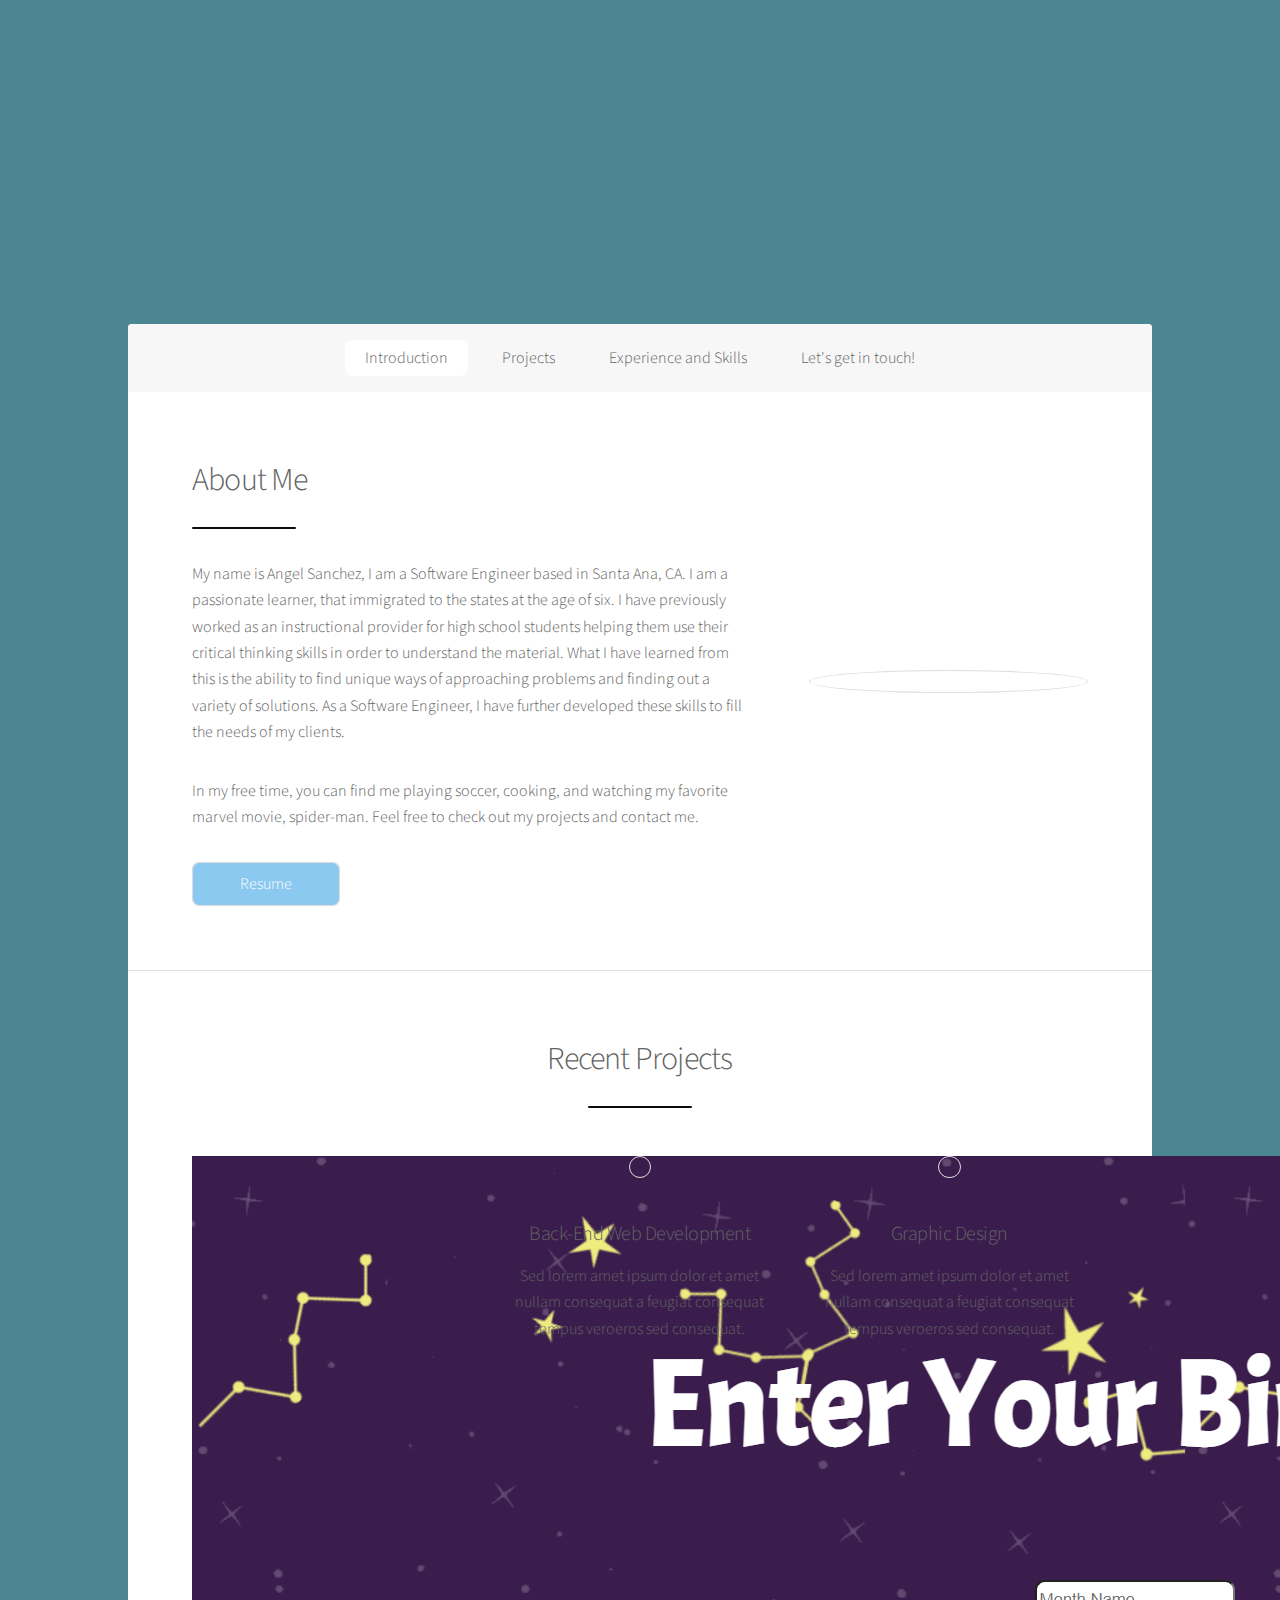
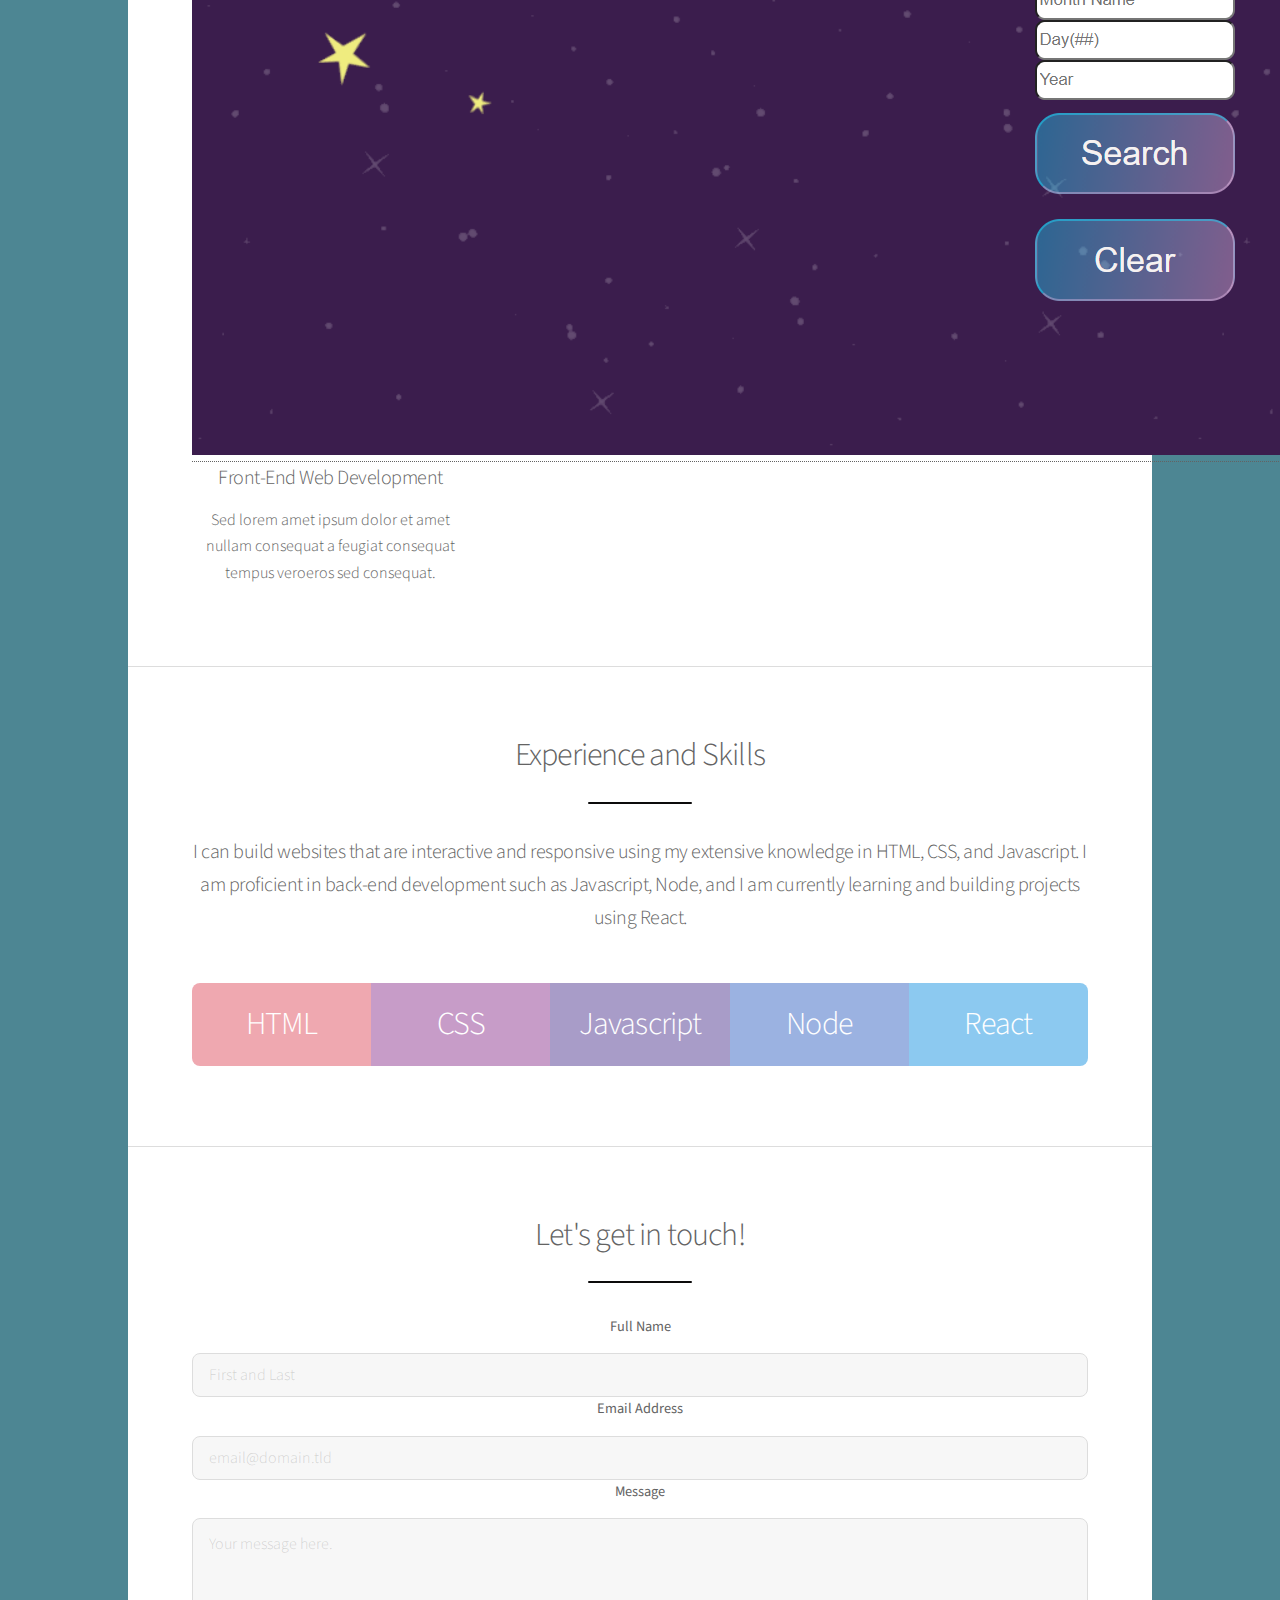
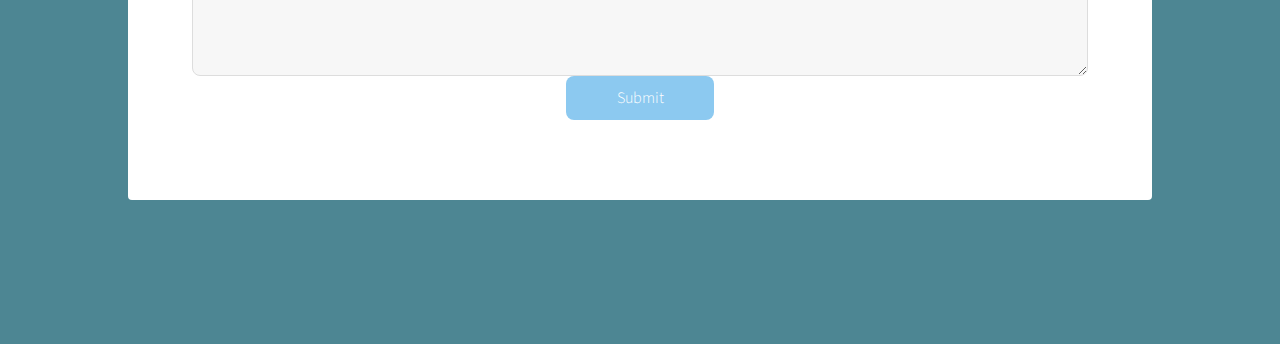
==== commit b42a8cd8: "Update index.html" ====
--- a/index.html
+++ b/index.html
@@ -63,9 +63,8 @@
 								</header>
 								<ul class="features">
 									<li>
-											<a class="icon solid major style1 fa-code" href="https://avocado-horoscope.netlify.app/"></span>
-											<img class="horoscope" src="images/avocado.png" alt>
-										</a>
+										<a href="https://avocado-horoscope.netlify.app/" target = "_blank"><img class ="horoscope" src="images/avocado.png" alt=""></a>
+										
 										<h3>Front-End Web Development</h3>
 										<p>Sed lorem amet ipsum dolor et amet nullam consequat a feugiat consequat tempus veroeros sed consequat.</p>
 									</li>
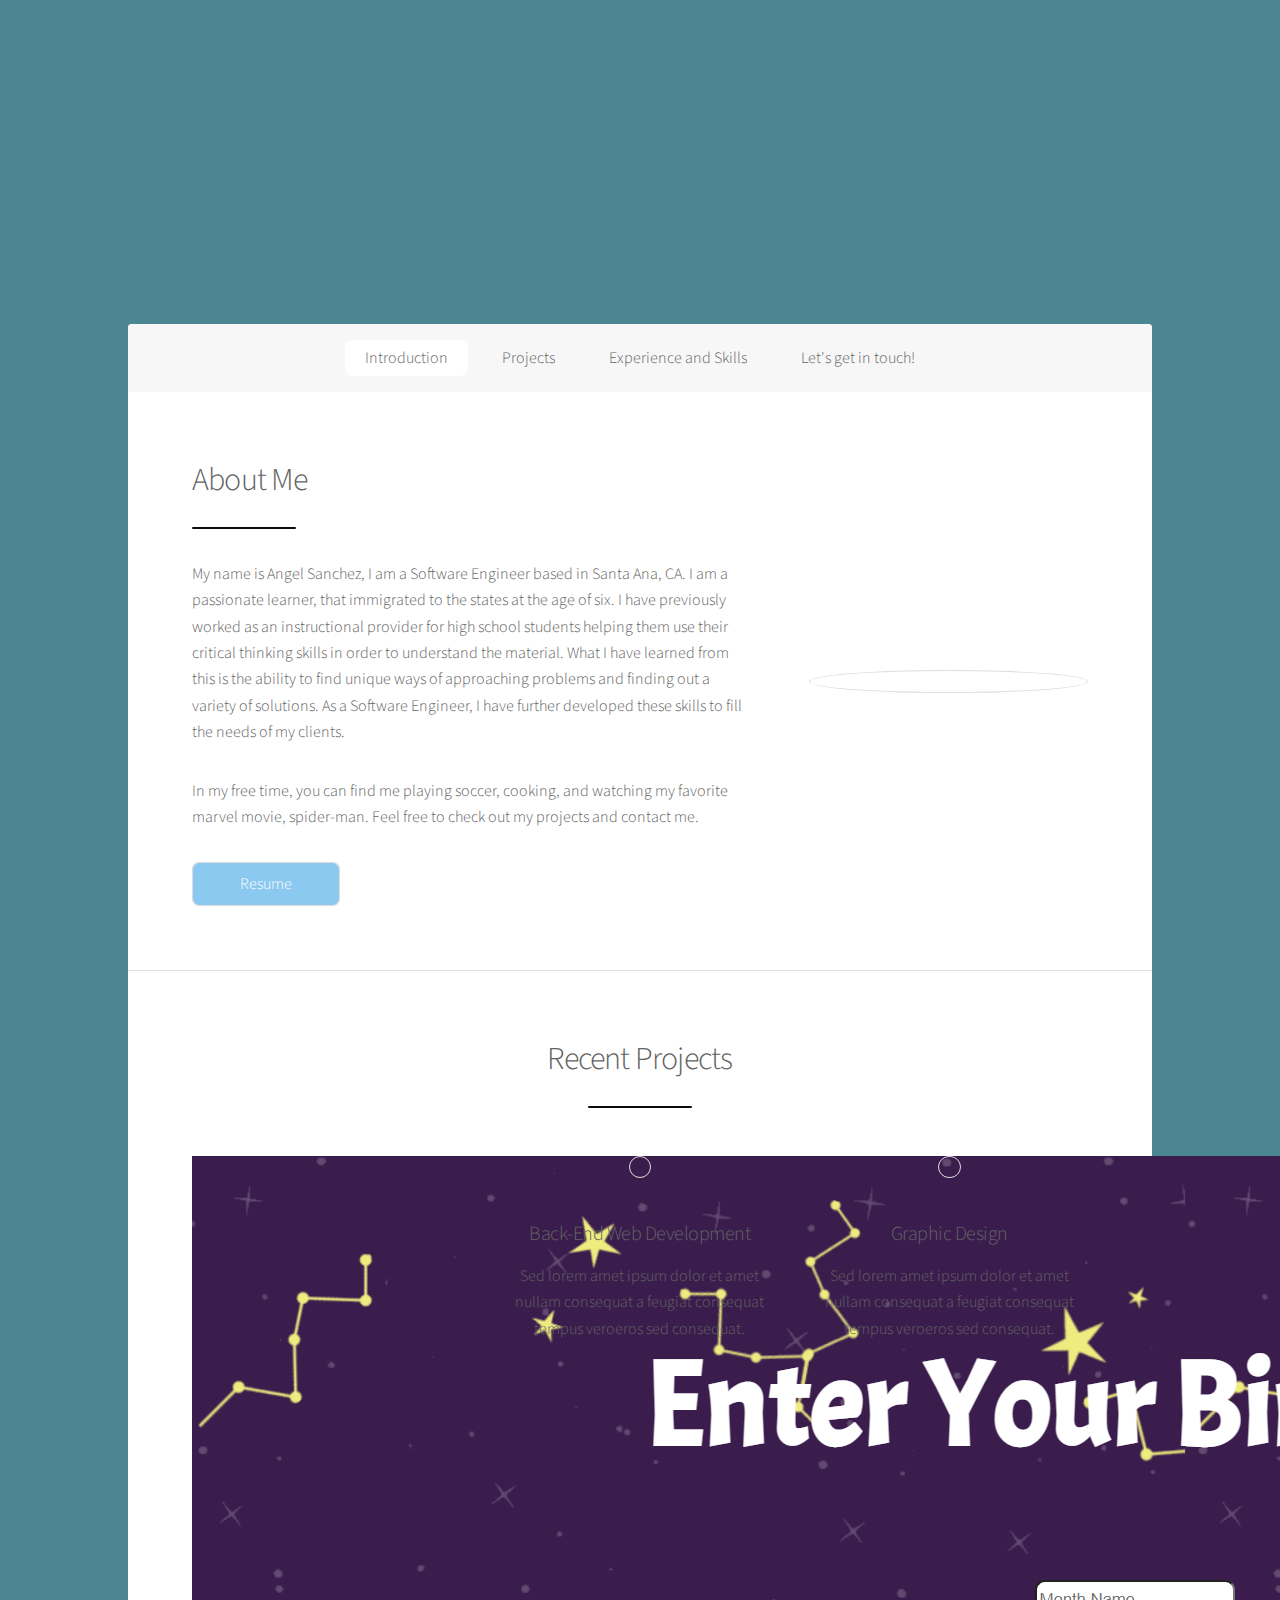
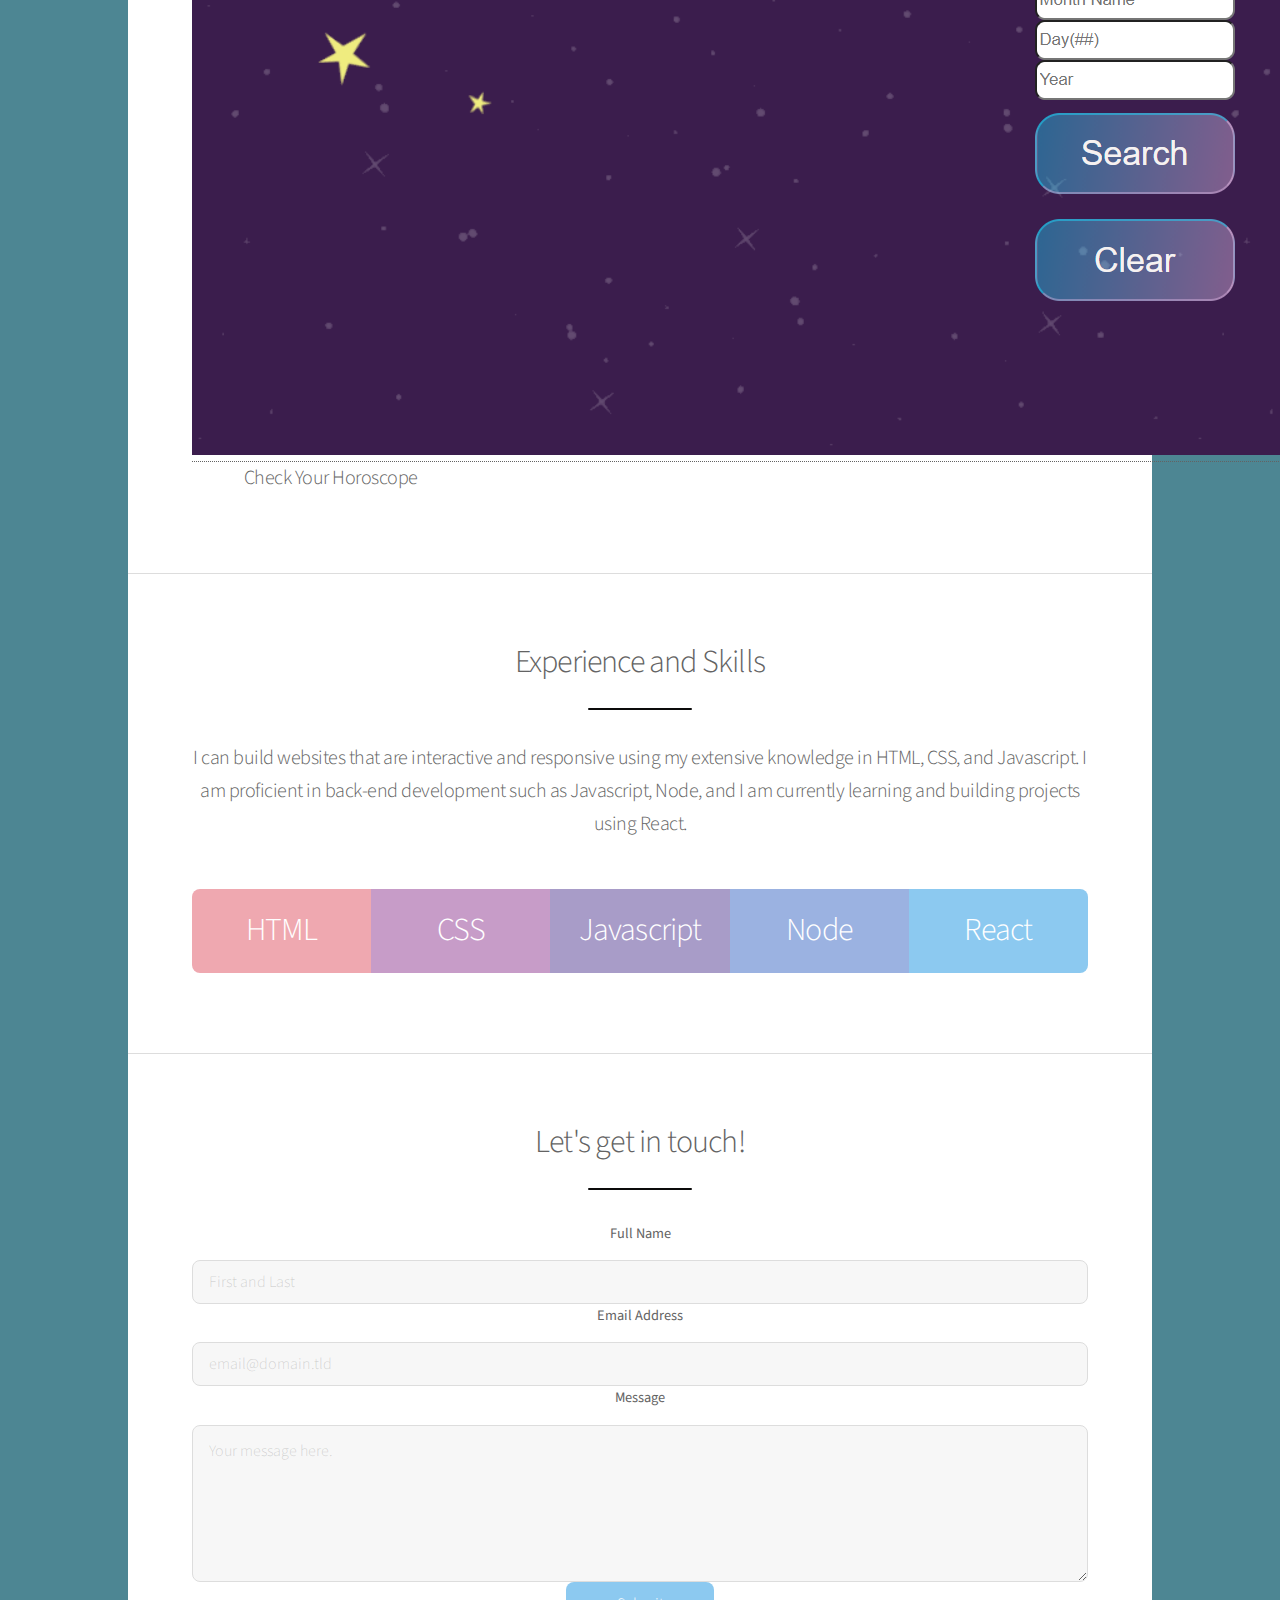
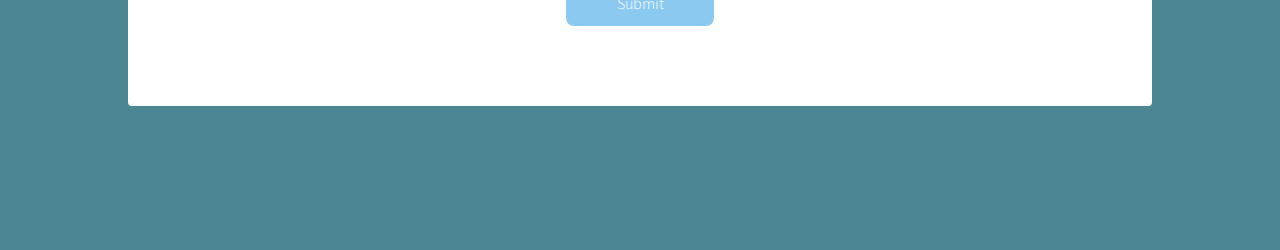
==== commit 98ba861c: "Update index.html" ====
--- a/index.html
+++ b/index.html
@@ -65,8 +65,8 @@
 									<li>
 										<a href="https://avocado-horoscope.netlify.app/" target = "_blank"><img class ="horoscope" src="images/avocado.png" alt=""></a>
 										
-										<h3>Front-End Web Development</h3>
-										<p>Sed lorem amet ipsum dolor et amet nullam consequat a feugiat consequat tempus veroeros sed consequat.</p>
+										<h3>Check Your Horoscope</h3>
+										
 									</li>
 									<li>
 										<span class="icon major style3 fa-copy"></span>
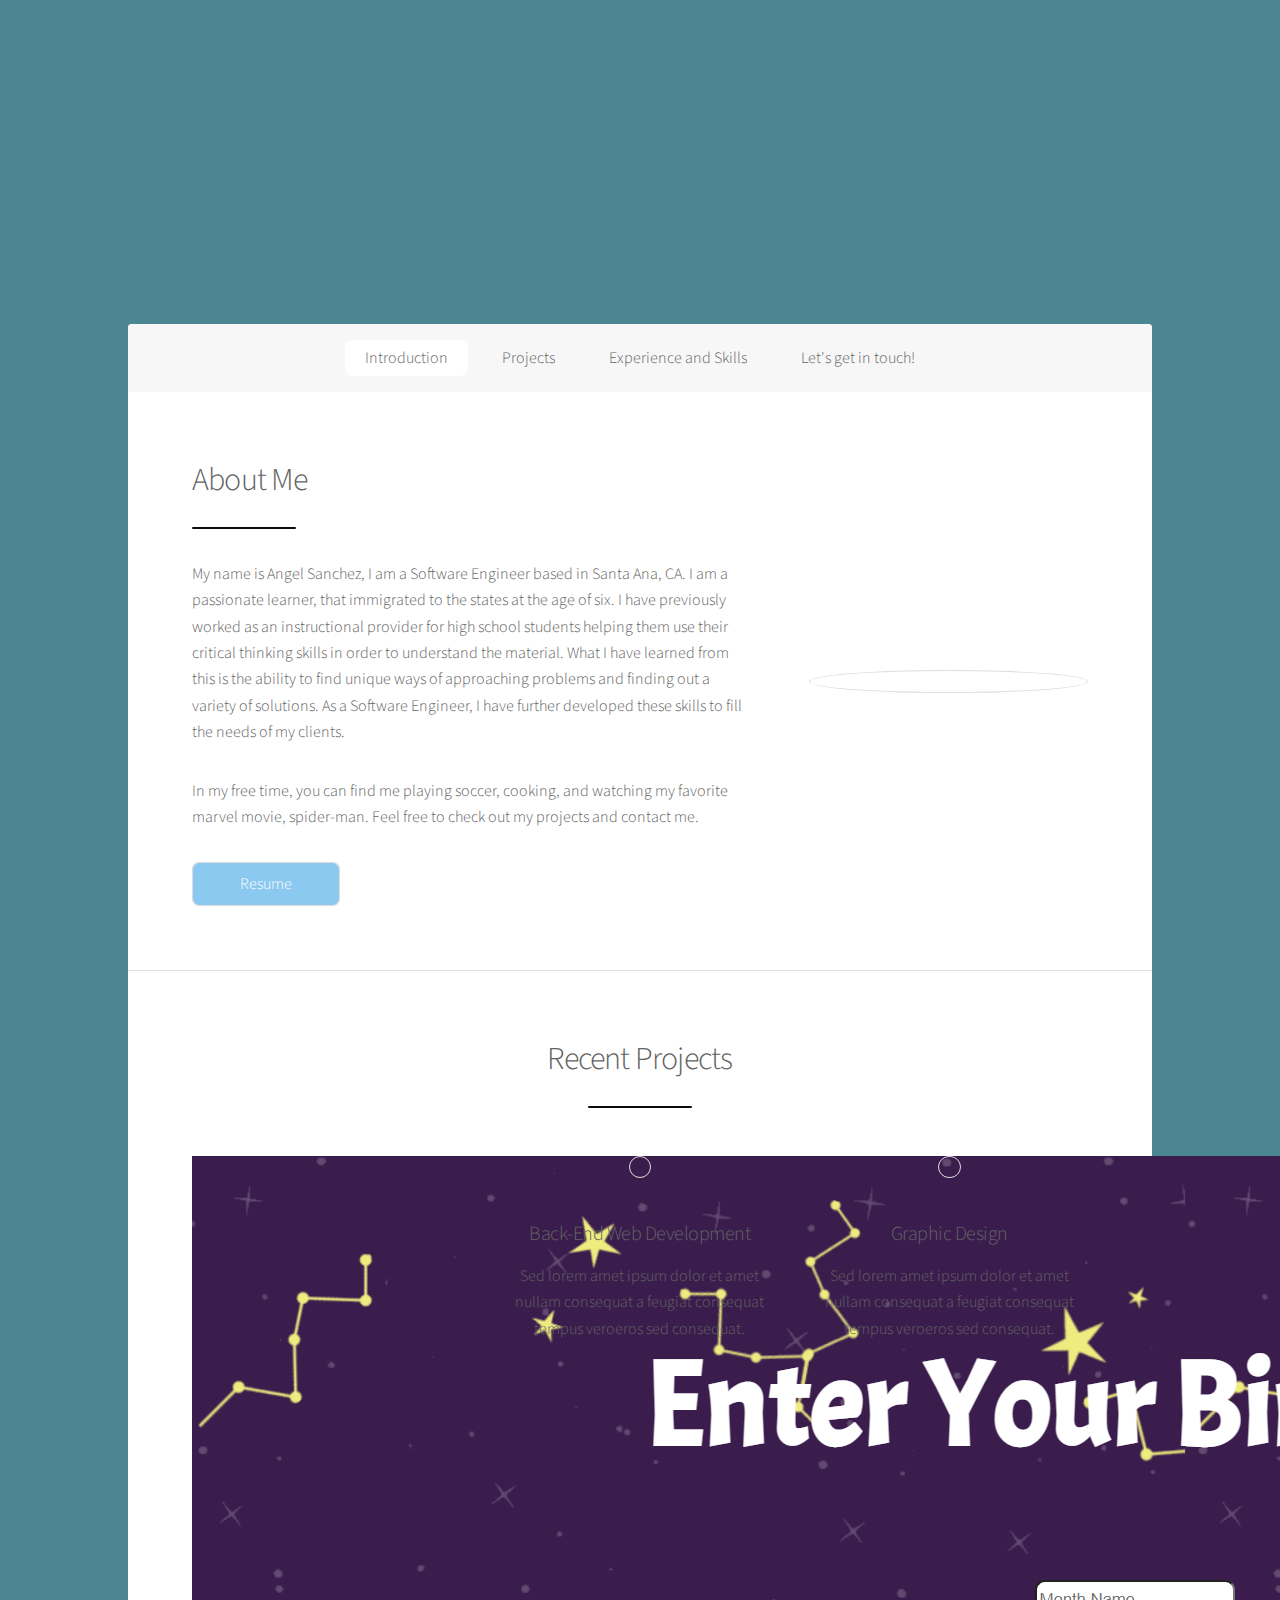
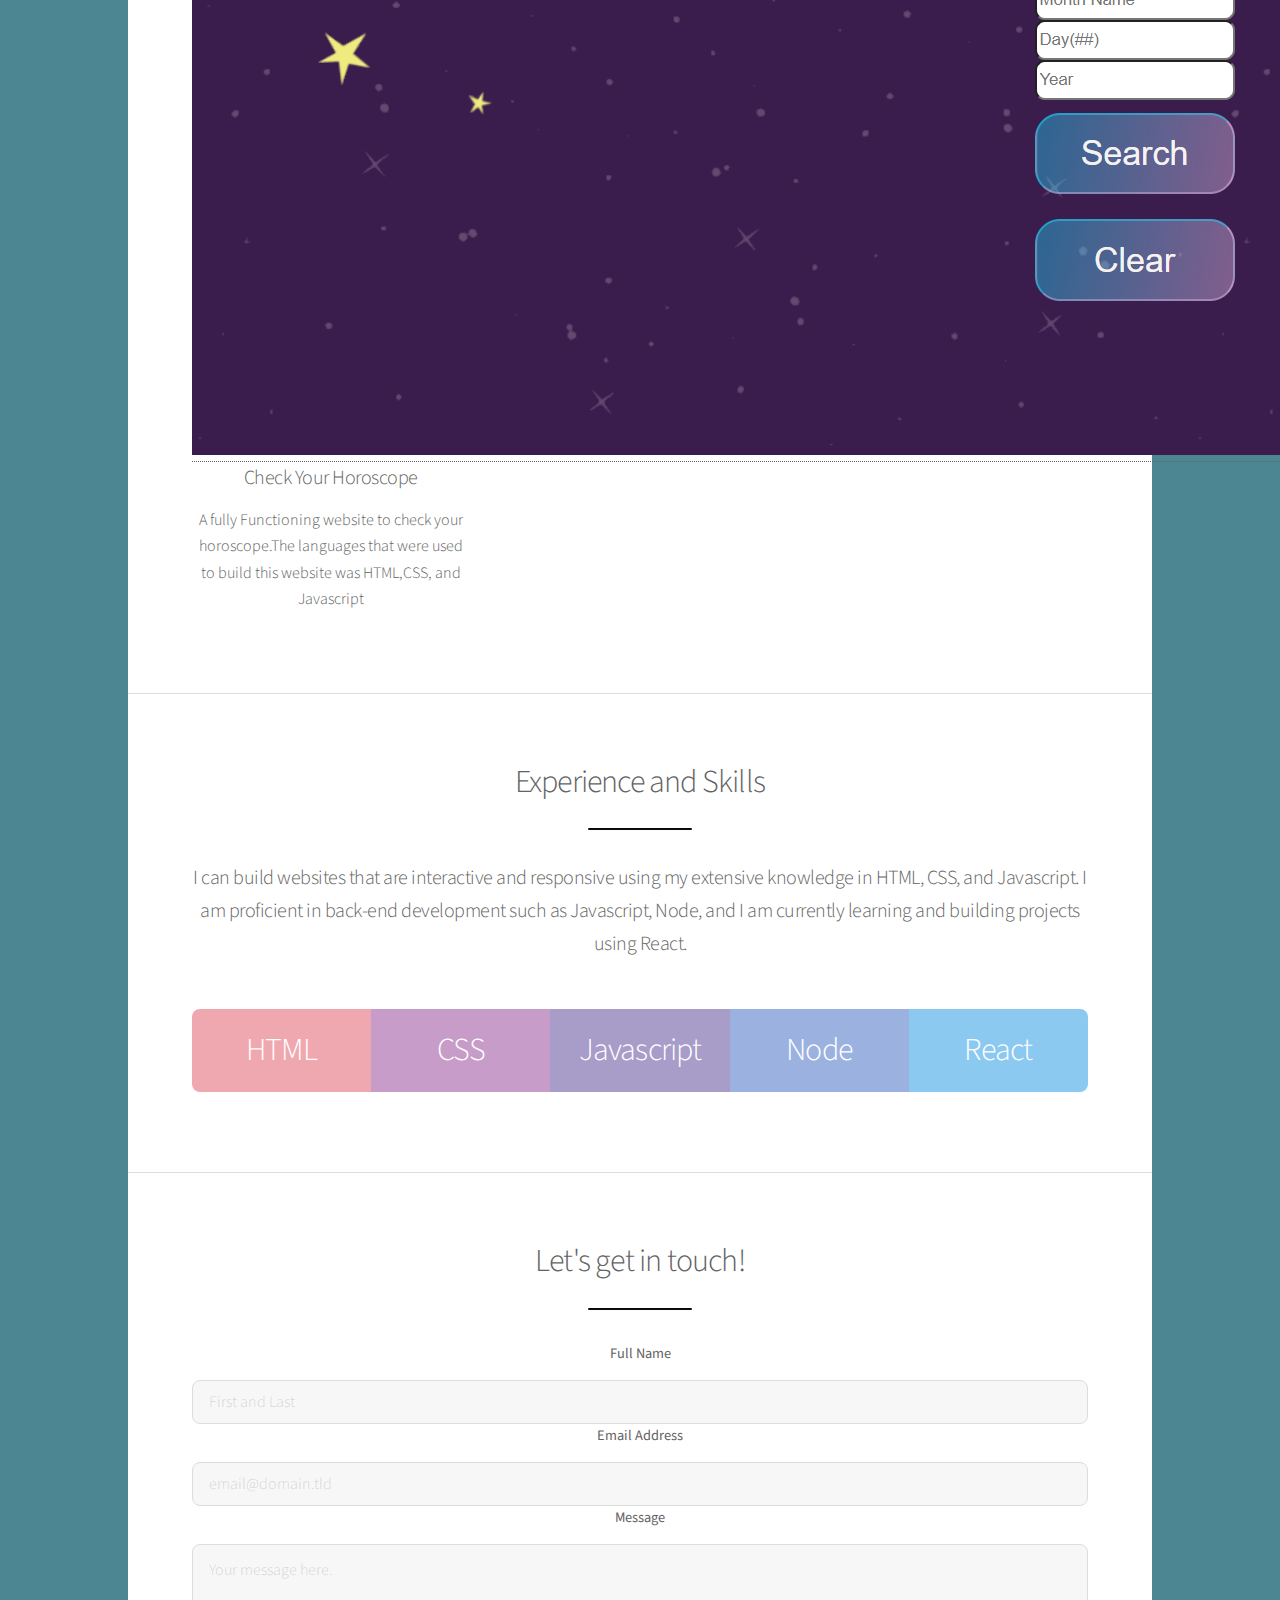
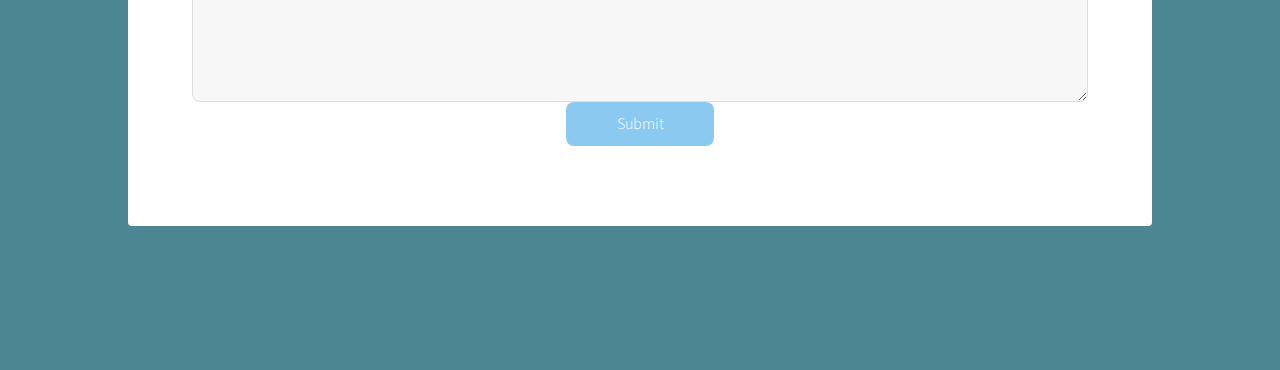
==== commit 6bd69144: "Update index.html" ====
--- a/index.html
+++ b/index.html
@@ -66,6 +66,7 @@
 										<a href="https://avocado-horoscope.netlify.app/" target = "_blank"><img class ="horoscope" src="images/avocado.png" alt=""></a>
 										
 										<h3>Check Your Horoscope</h3>
+										<p> A fully Functioning website to check your horoscope.The languages that were used to build this website was HTML,CSS, and Javascript</p>
 										
 									</li>
 									<li>
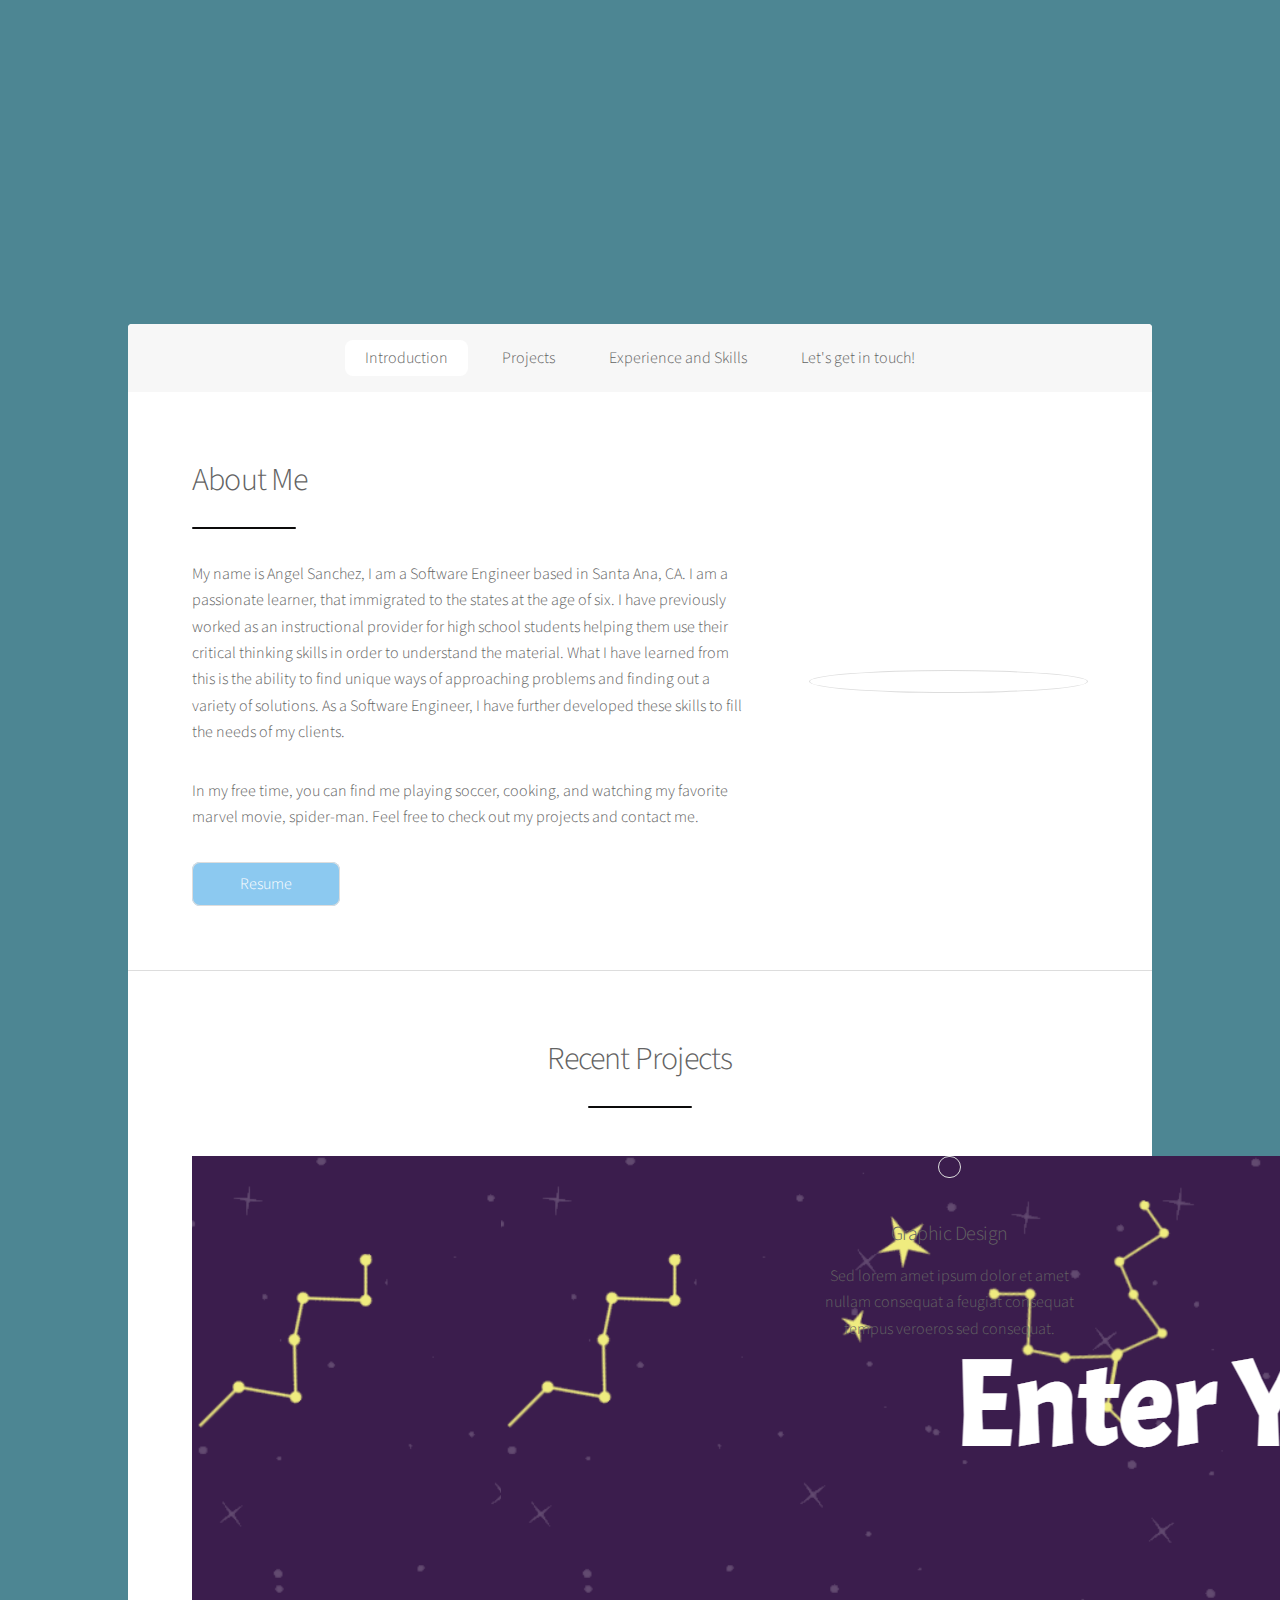
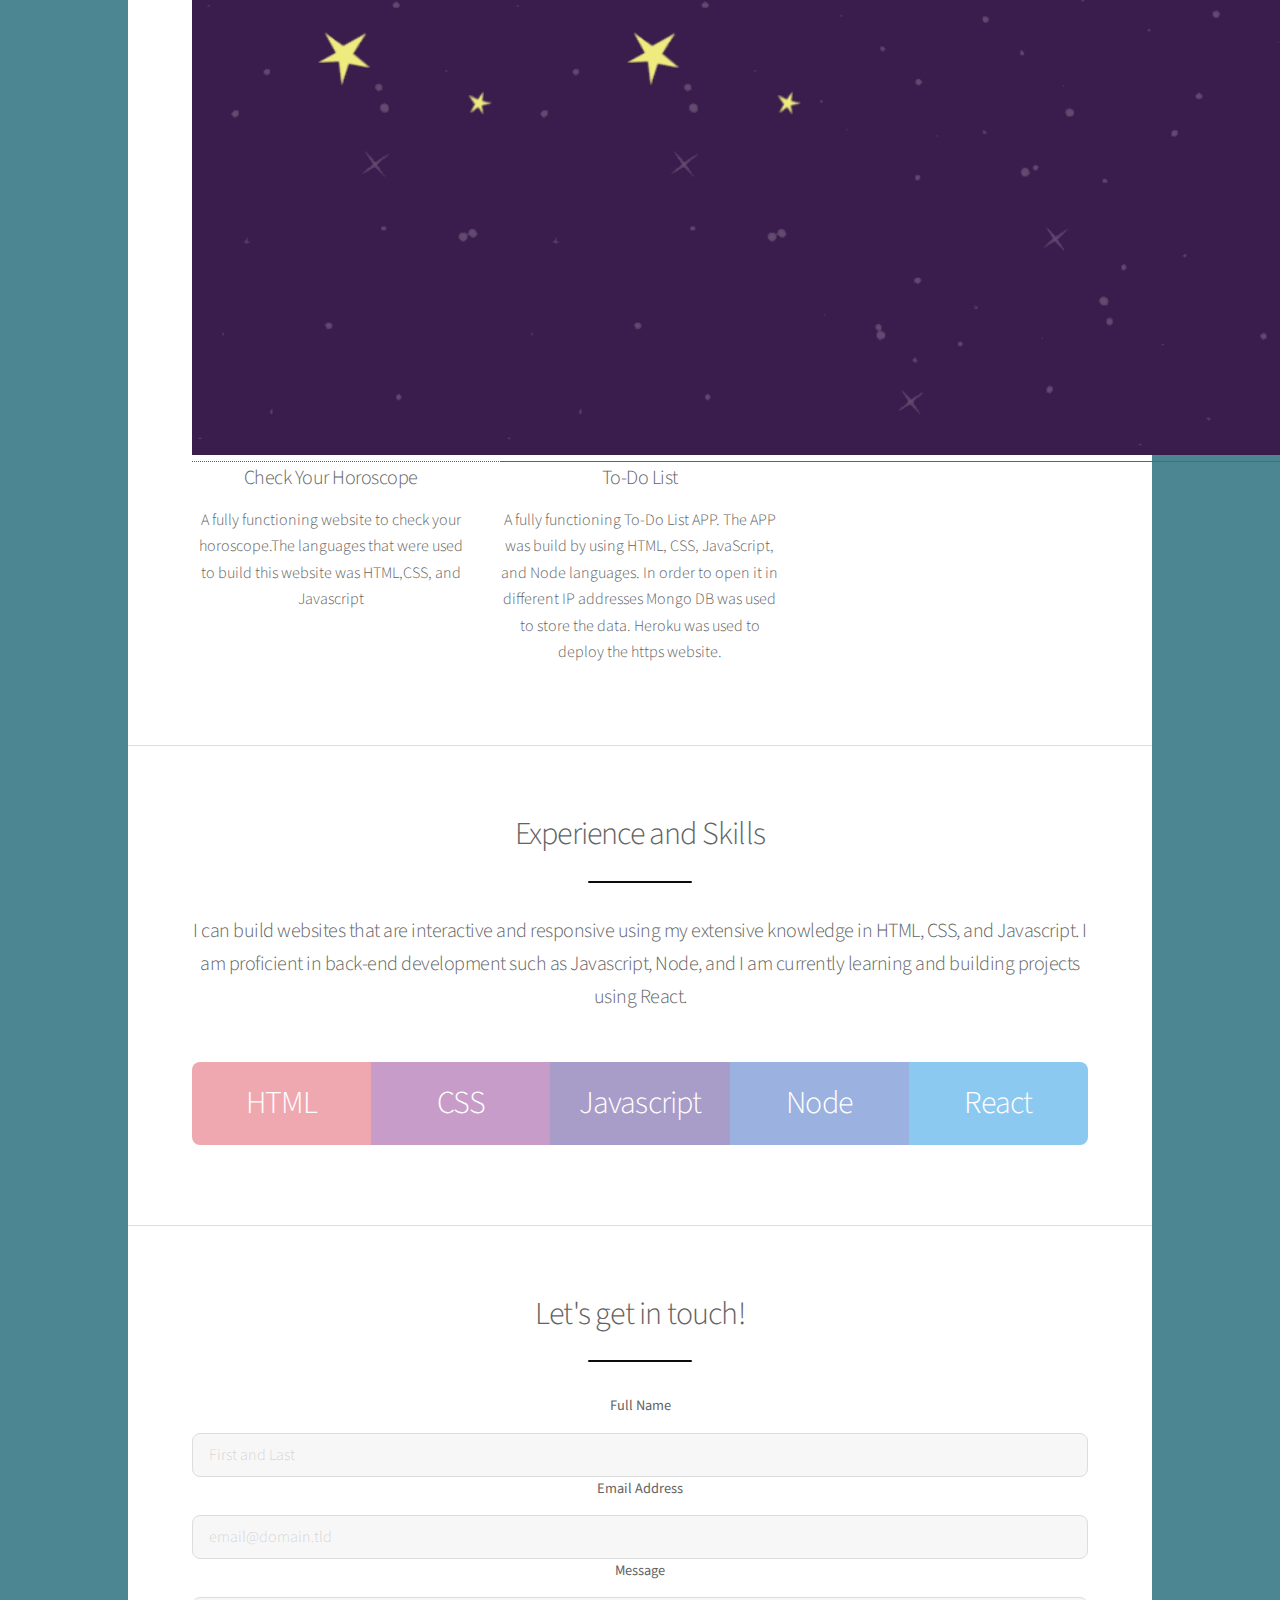
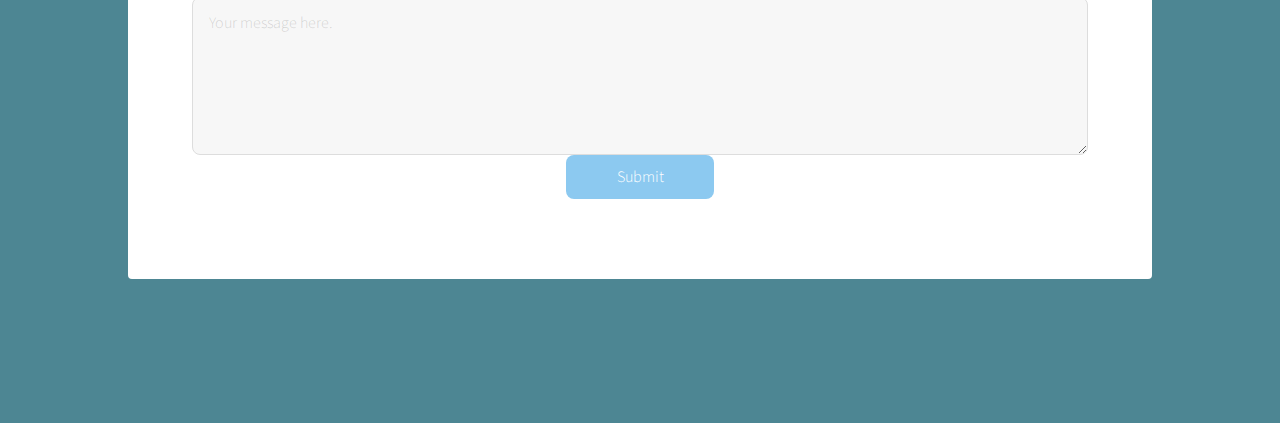
==== commit b086008f: "Update index.html" ====
--- a/index.html
+++ b/index.html
@@ -66,13 +66,13 @@
 										<a href="https://avocado-horoscope.netlify.app/" target = "_blank"><img class ="horoscope" src="images/avocado.png" alt=""></a>
 										
 										<h3>Check Your Horoscope</h3>
-										<p> A fully Functioning website to check your horoscope.The languages that were used to build this website was HTML,CSS, and Javascript</p>
+										<p> A fully functioning website to check your horoscope.The languages that were used to build this website was HTML,CSS, and Javascript</p>
 										
 									</li>
 									<li>
-										<span class="icon major style3 fa-copy"></span>
-										<h3>Back-End Web Development</h3>
-										<p>Sed lorem amet ipsum dolor et amet nullam consequat a feugiat consequat tempus veroeros sed consequat.</p>
+										<a href="https://simple-api-todo-list.herokuapp.com/" target = "_blank"><img  src="images/avocado.png" alt=""></a>
+										<h3>To-Do List</h3>
+										<p>A fully functioning To-Do List APP. The APP was build by using HTML, CSS, JavaScript, and Node languages. In order to open it in different IP addresses Mongo DB was used to store the data. Heroku was used to deploy the https website.</p>
 									</li>
 									<li>
 										<span class="icon major style5 fa-gem"></span>
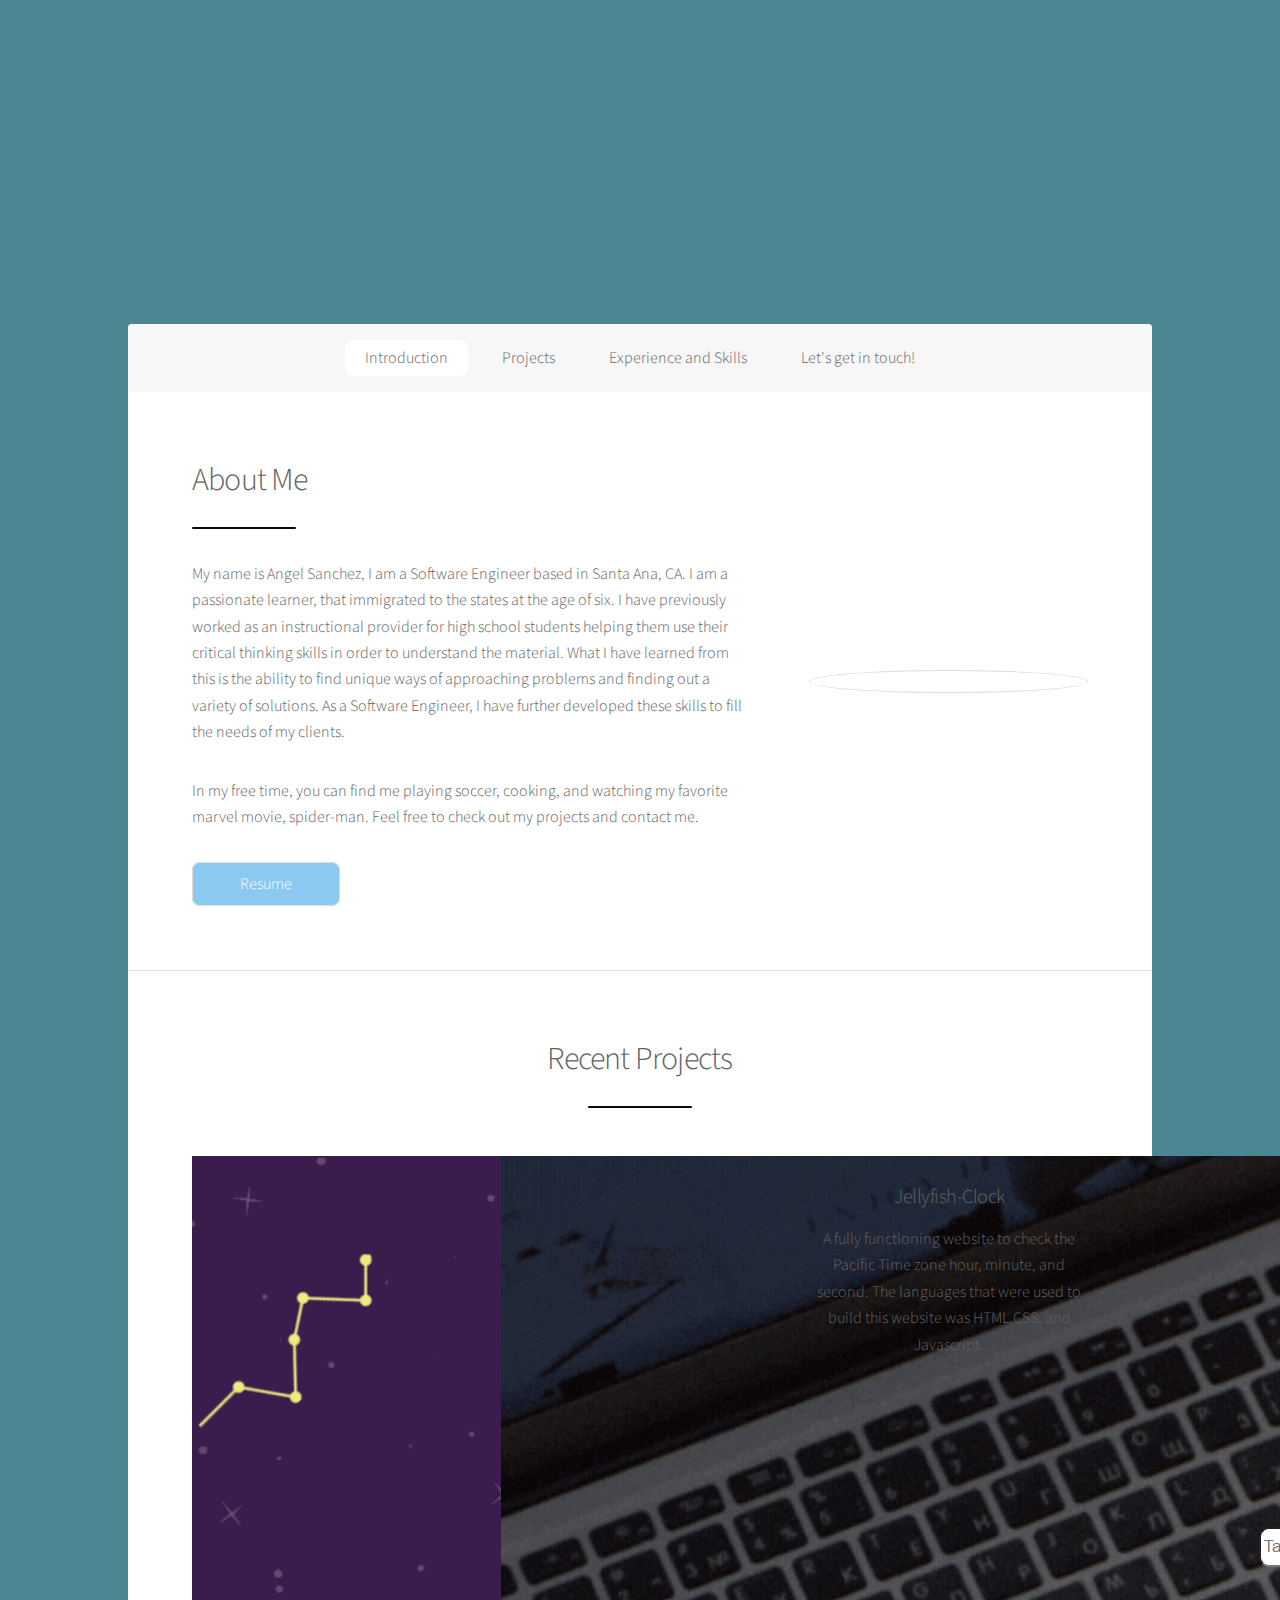
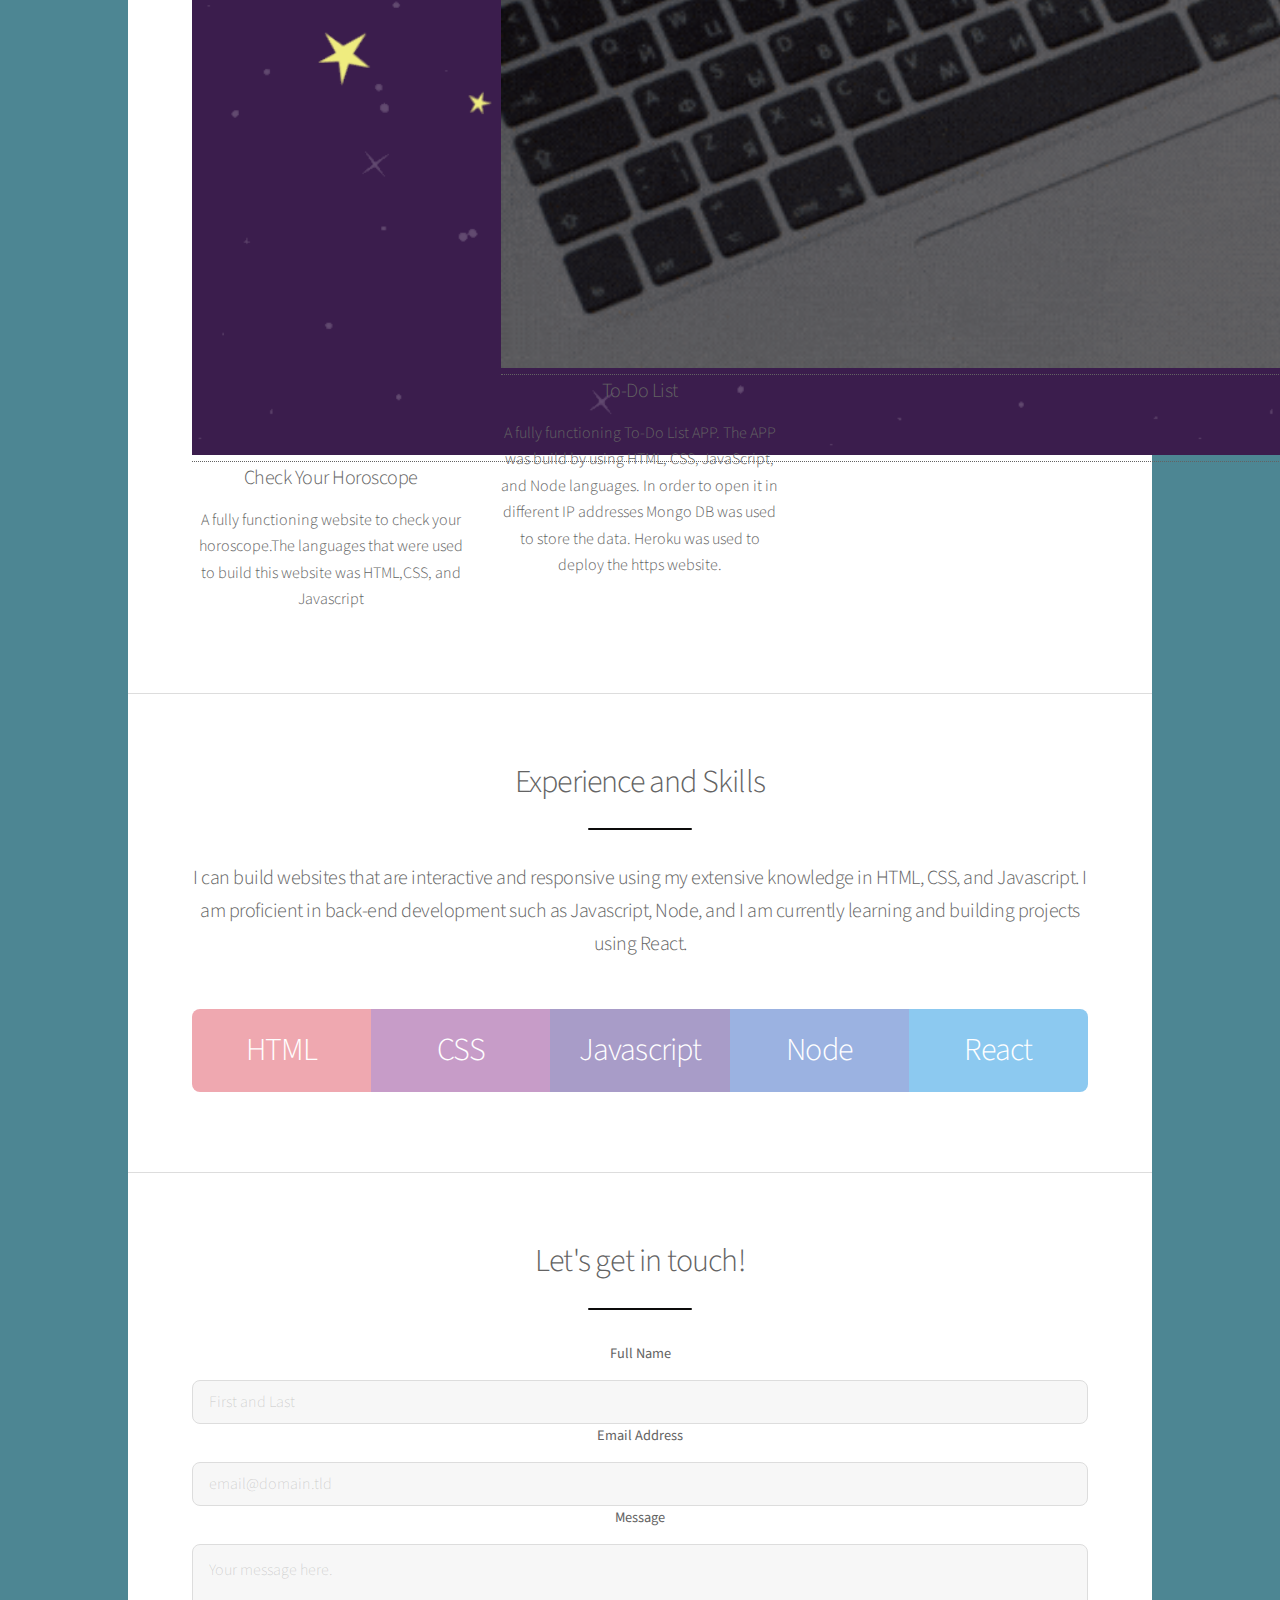
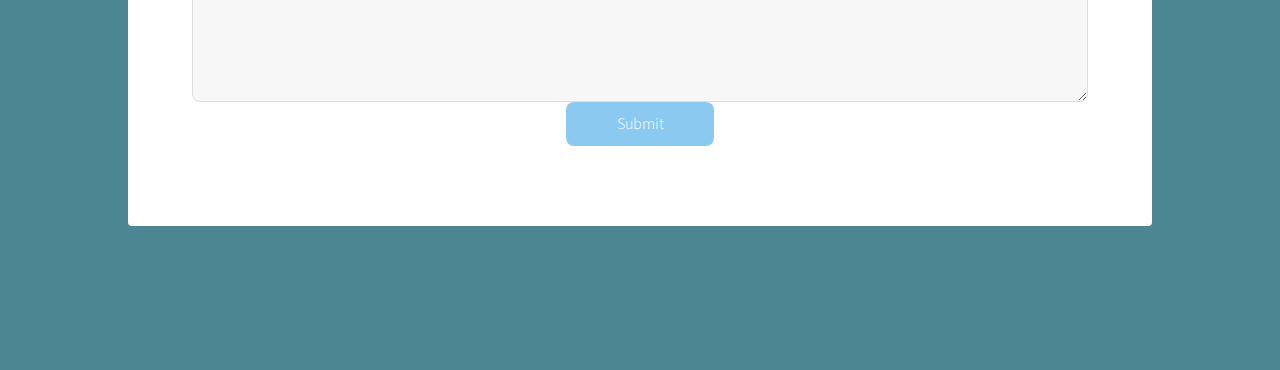
==== commit 8539d973: "Update index.html" ====
--- a/index.html
+++ b/index.html
@@ -49,7 +49,7 @@
 										<p>My name is Angel Sanchez, I am a Software Engineer based in Santa Ana, CA. I am a passionate learner, that immigrated to the states at the age of six. I have previously worked as an instructional provider for high school students helping them use their critical thinking skills in order to understand the material. What I have learned from this is the ability to find unique ways of approaching problems and finding out a variety of solutions. As a Software Engineer, I have further developed these skills to fill the needs of my clients.</p>
 										<p>In my free time, you can find me playing soccer, cooking, and watching my favorite marvel movie, spider-man. Feel free to check out my projects and contact me.  </p>
 										<ul class="actions">
-											<li><a href="https://drive.google.com/file/d/1MZPP5GNu8l9Jbw7h25G1iPwLgvTnqQPQ/view?usp=sharing" target="_blank" class="button">Resume</a></li>
+											<li><a href="https://drive.google.com/file/d/1UXOs4OJmF3j4zzytZ0m69Yha4YA0G94_/view?usp=sharing" target="_blank" class="button">Resume</a></li>
 										</ul>
 									</div>
 									<span class="image"><img src="images/angelsanchez (1).png" alt="" /></span>
@@ -70,14 +70,14 @@
 										
 									</li>
 									<li>
-										<a href="https://simple-api-todo-list.herokuapp.com/" target = "_blank"><img  src="images/avocado.png" alt=""></a>
+										<a href="https://simple-api-todo-list.herokuapp.com/" target = "_blank"><img class ="horoscope" src="images/todo-list.png" alt=""></a>
 										<h3>To-Do List</h3>
 										<p>A fully functioning To-Do List APP. The APP was build by using HTML, CSS, JavaScript, and Node languages. In order to open it in different IP addresses Mongo DB was used to store the data. Heroku was used to deploy the https website.</p>
 									</li>
 									<li>
-										<span class="icon major style5 fa-gem"></span>
-										<h3>Graphic Design</h3>
-										<p>Sed lorem amet ipsum dolor et amet nullam consequat a feugiat consequat tempus veroeros sed consequat.</p>
+										<a href="https://jellyfish-clock.netlify.app/" target = "_blank"><img class ="horoscope" src="images/clock.png" alt=""></a>
+										<h3>Jellyfish-Clock</h3>
+										<p>A fully functioning website to check the Pacific Time zone hour, minute, and second. The languages that were used to build this website was HTML,CSS, and Javascript.</p>
 									</li>
 								</ul>
 								<footer class="major">
